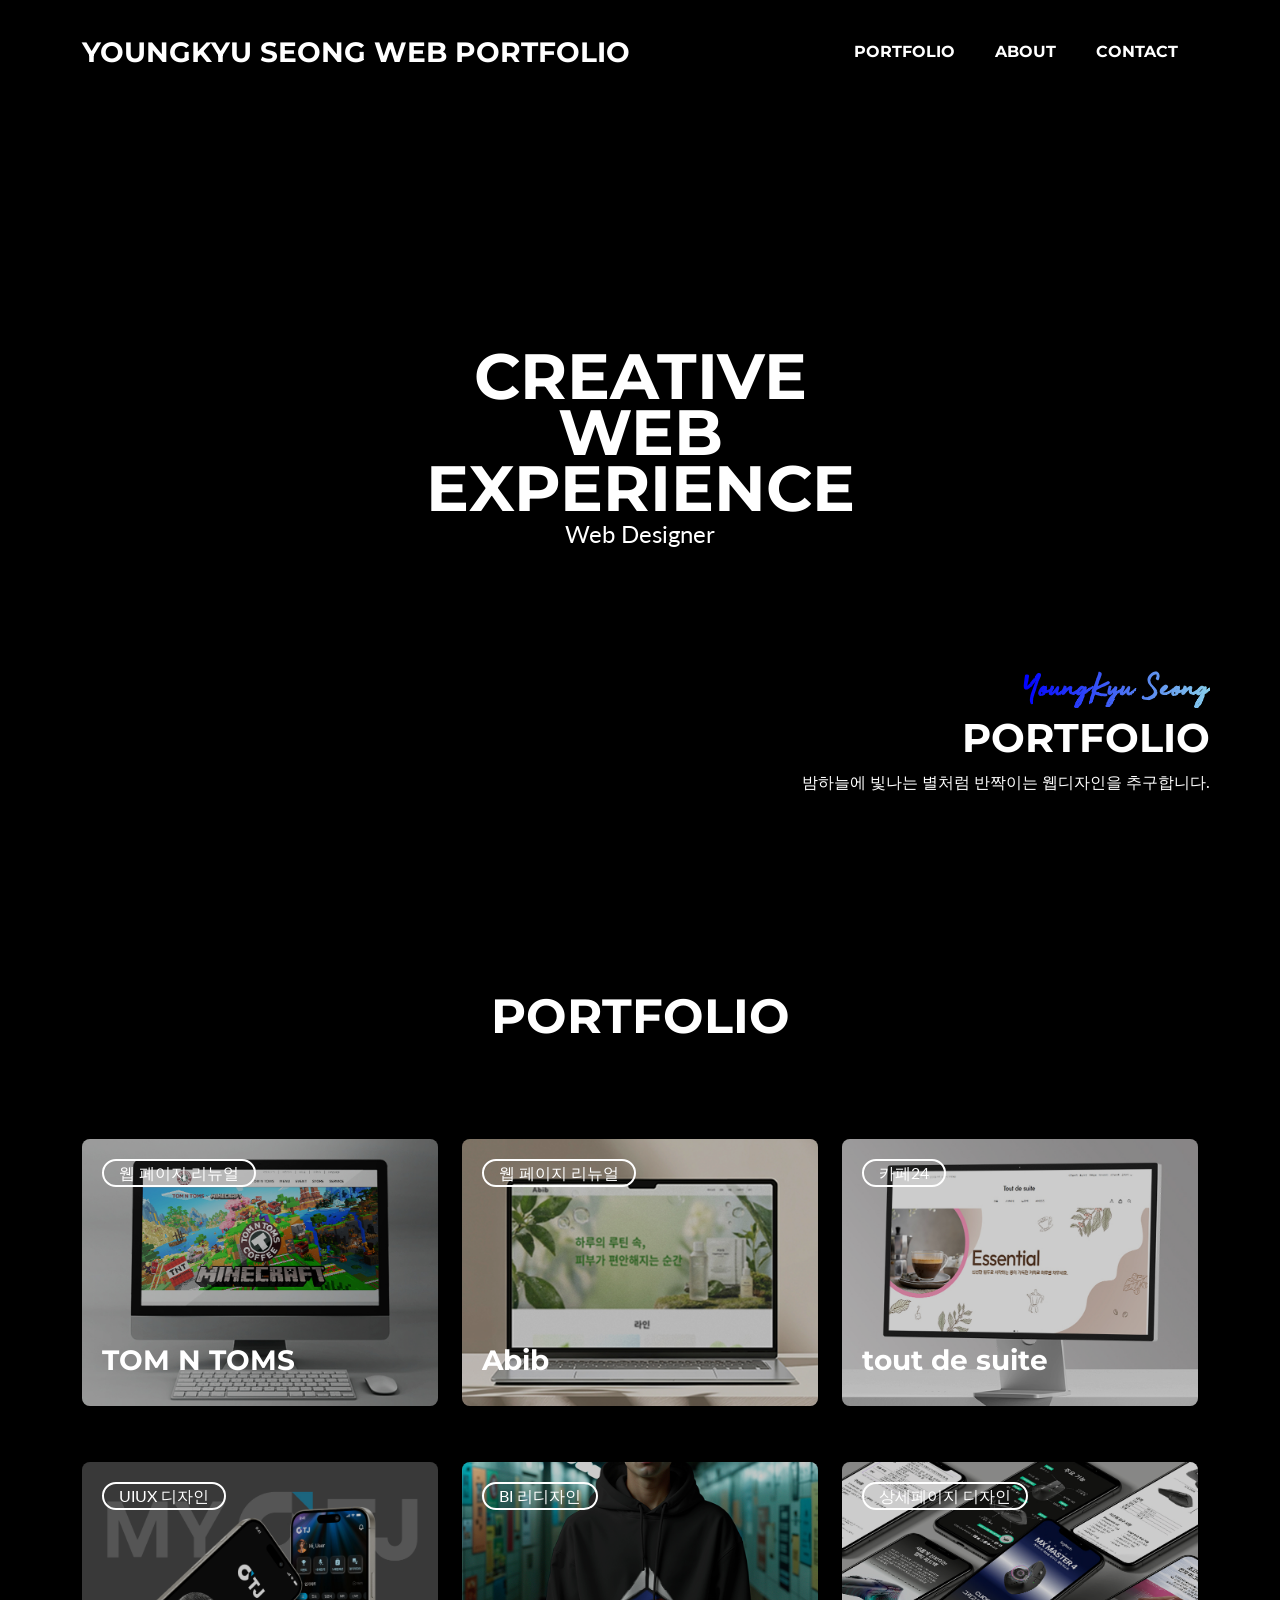
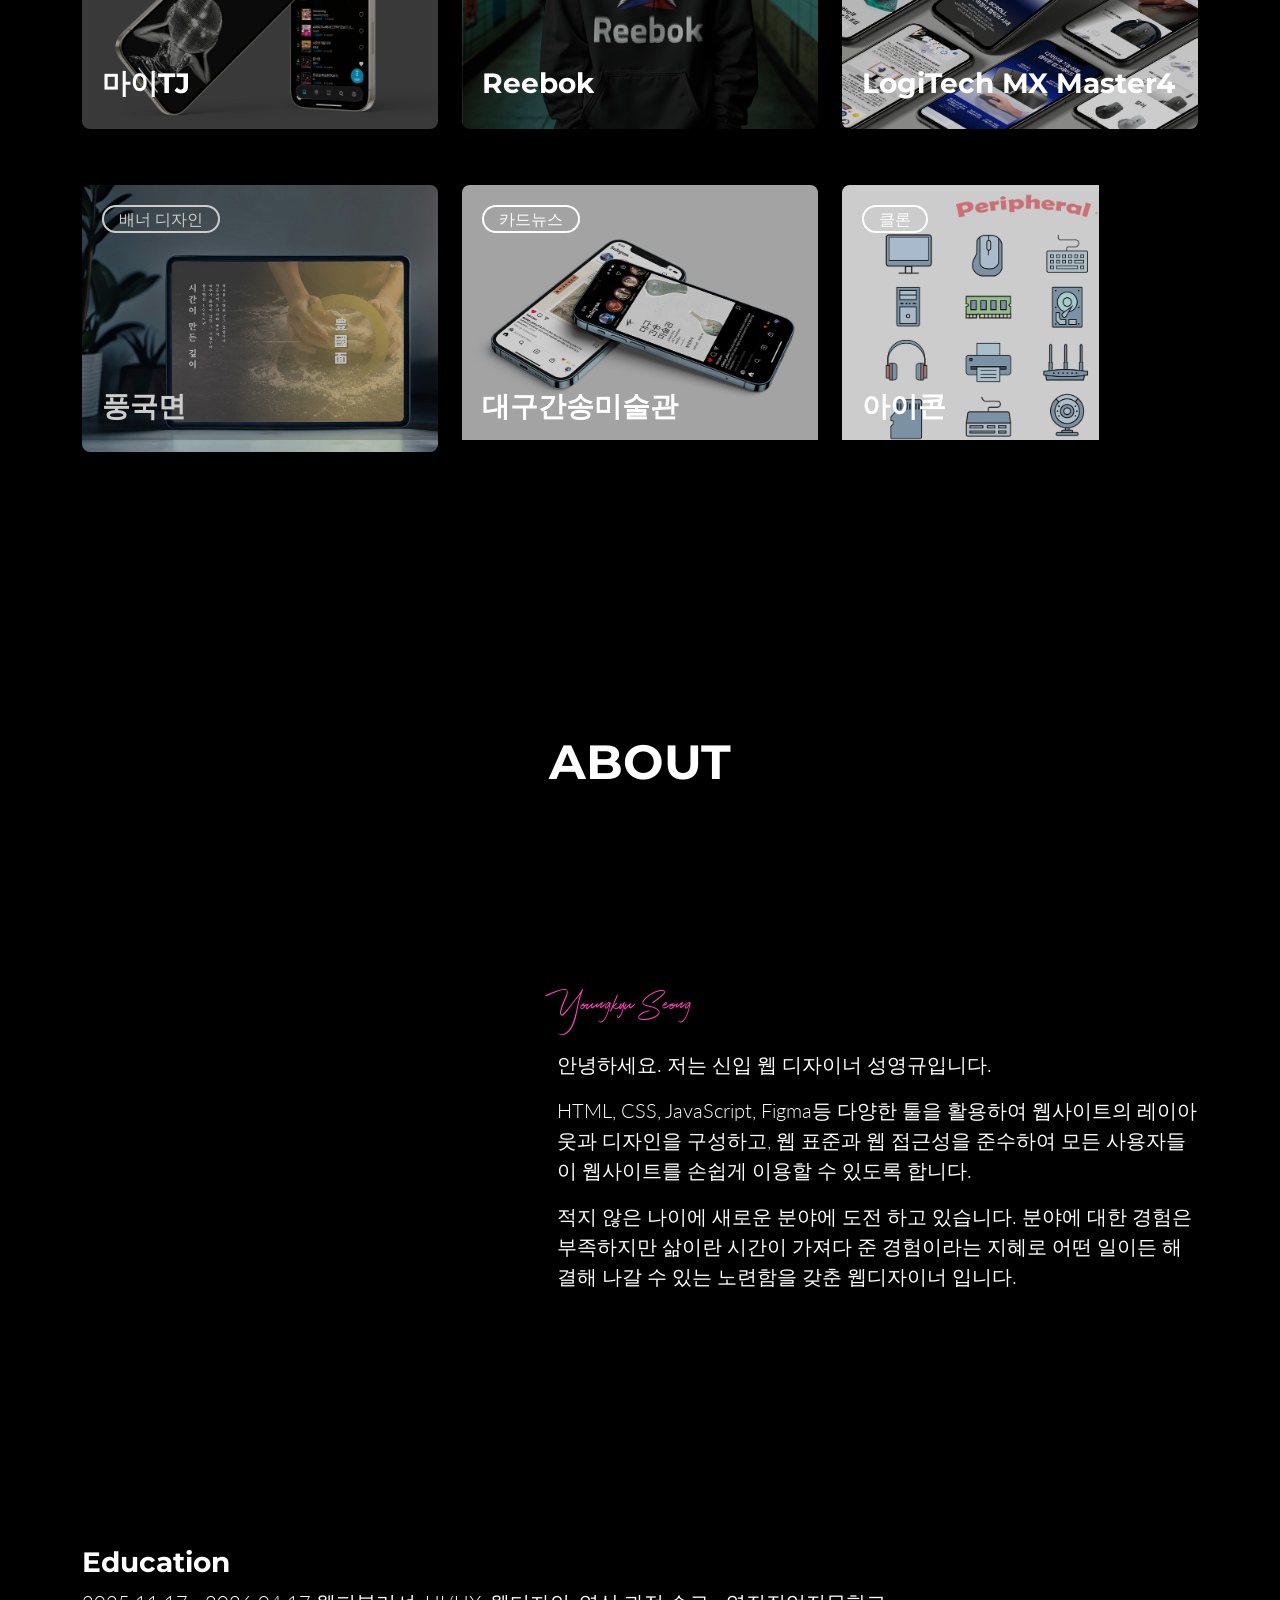
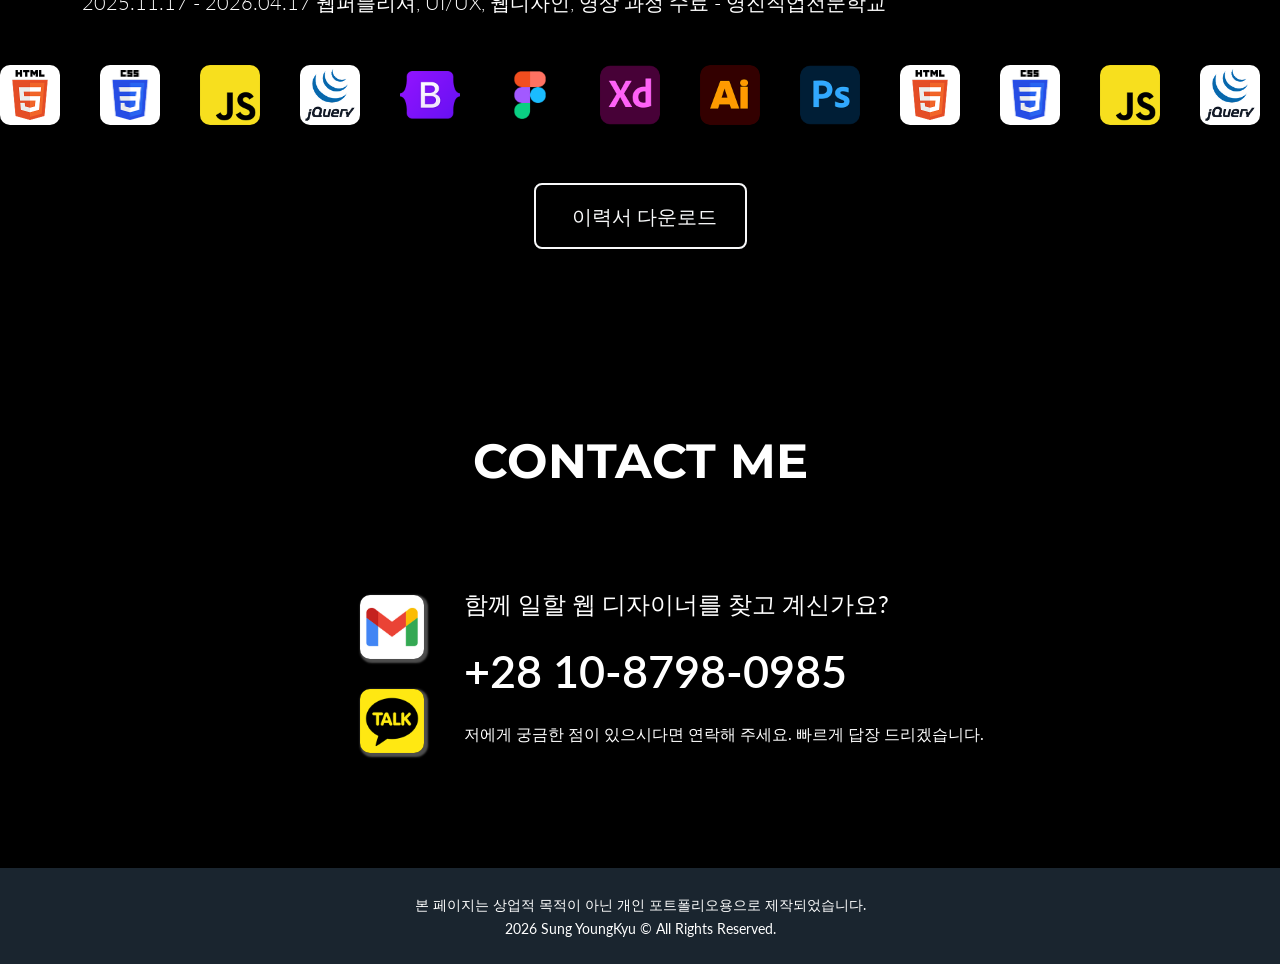
==== index.html @ d1ece205 "24.04.17-5" ====
<!DOCTYPE html>
<html lang="en">
    <head>
        <meta charset="utf-8" />
        <meta name="viewport" content="width=device-width, initial-scale=1, shrink-to-fit=no" />
        <meta name="description" content="" />
        <meta name="author" content="" />
        <title>성영규 웹 포트폴리오</title>
        <!-- Favicon-->
        <link rel="icon" type="image/x-icon" href="./assets/star1.ico" />
        <!-- Font Awesome icons (free version)-->
        <script src="https://use.fontawesome.com/releases/v5.15.3/js/all.js" crossorigin="anonymous"></script>
        <!-- Google fonts-->
        <link href="https://fonts.googleapis.com/css?family=Montserrat:400,700" rel="stylesheet" type="text/css" />
        <link href="https://fonts.googleapis.com/css?family=Lato:400,700,400italic,700italic" rel="stylesheet" type="text/css" />
        <!-- Core theme CSS (includes Bootstrap)-->
        <link href="./assets/css/styles.css" rel="stylesheet" />
        <!-- aos -->
         <link rel="stylesheet" href="./assets/css/aos.css">
        <!-- custom -->
        <link rel="stylesheet" href="./assets/css/custom.css">
    </head>
    <body id="page-top">
        <!-- Navigation-->
        <nav class="navbar navbar-expand-lg bg-secondary text-uppercase fixed-top" id="mainNav">
            <div class="container nav-con d-flex">
                <a class="navbar-brand head-logo" href="#page-top">YoungKyu Seong<br> Web Portfolio</a>
                <button class="navbar-toggler text-uppercase font-weight-bold bg-primary text-white rounded" type="button" data-bs-toggle="collapse" data-bs-target="#navbarResponsive" aria-controls="navbarResponsive" aria-expanded="false" aria-label="Toggle navigation">
                    <i class="fas fa-bars"></i>
                </button>
                <div class="collapse navbar-collapse" id="navbarResponsive">
                    <ul class="navbar-nav ms-auto">
                        <li class="nav-item mx-0 mx-lg-1"><a class="nav-link py-3 px-0 px-lg-3 rounded" href="#portfolio">Portfolio</a></li>
                        <li class="nav-item mx-0 mx-lg-1"><a class="nav-link py-3 px-0 px-lg-3 rounded" href="#about">About</a></li>
                        <li class="nav-item mx-0 mx-lg-1"><a class="nav-link py-3 px-0 px-lg-3 rounded" href="#contact">Contact</a></li>
                    </ul>
                </div>
            </div>
        </nav>
        <!-- Masthead-->
        <header class="masthead bg-primary text-white text-center">
            <div class="container d-flex align-items-center flex-column main">
             
                <!-- video -->
                <video class="video" autoplay muted loop playsinline>
                    <source src="./assets/vids/main.mp4" type="video/mp4">
                </video>
                
                <!-- Masthead Heading-->
                <div class="text-area">
                    <h1 class="masthead-heading text-uppercase mb-0 title">
                        <span class="word">Creative</span>
                        <span class="word">Web</span>
                        <span class="word">Experience</span>
                    </h1>
                    <p class="masthead-subheading font-weight-light mb-0">Web Designer</p>
                </div>
                <div class="sub-text"  data-aos="fade-down">
                    <span>YoungKyu Seong</span>
                    <h1>PORTFOLIO</h1>
                    <p>밤하늘에 빛나는 별처럼 반짝이는 웹디자인을 추구합니다. </p>
                </div>
            </div>
        </header>
        <!-- Portfolio Section-->
        <section class="page-section portfolio" id="portfolio">
            <div class="container">
                <!-- Portfolio Section Heading-->
                <h2 class="page-section-heading text-center text-uppercase text-secondary mb-0" data-aos="fade-up">Portfolio</h2>
                
                <!-- Portfolio Grid Items-->
                <div class="row justify-content-center">
  <!-- Portfolio Item 1-->
                    <div class="col-md-4 col-lg-4 mb-5 project"  data-aos="fade-up">
                        <div class="portfolio-item mx-auto items" data-bs-toggle="modal" data-bs-target="#portfolioModal1">
                            <div class="portfolio-item-caption d-flex align-items-center justify-content-center h-100 w-100">
                                <div class="portfolio-item-caption-content text-center text-white"><i class="fas fa-plus fa-3x"></i></div>
                            </div>
                            <img class="img-fluid" src="./assets/img/thumb1.jpg" alt="Tomntoms" />
                            <div class="mask"></div>
                            <div class="text-wrap">
                                <span>웹 페이지 리뉴얼</span>
                                <h3>TOM N TOMS</h3>
                            </div>
                        </div>
                    </div>

                    
                    <!-- Portfolio Item 2-->
                    <div class="col-md-4 col-lg-4 mb-5 project" data-aos="fade-up">
                        <div class="portfolio-item mx-auto items" data-bs-toggle="modal" data-bs-target="#portfolioModal2">
                            <div class="portfolio-item-caption d-flex align-items-center justify-content-center h-100 w-100">
                                <div class="portfolio-item-caption-content text-center text-white"><i class="fas fa-plus fa-3x"></i></div>
                            </div>
                            <img class="img-fluid" src="./assets/img/thumb2.jpg" alt="Abib" />
                            <div class="mask"></div>
                            <div class="text-wrap">
                                <span>웹 페이지 리뉴얼</span>
                                <h3>Abib</h3>
                            </div>
                        </div>
                    </div>
                    <!-- Portfolio Item 3-->
                    <div class="col-md-4 col-lg-4 mb-5 project" data-aos="fade-up">
                        <div class="portfolio-item mx-auto items" data-bs-toggle="modal" data-bs-target="#portfolioModal3">
                            <div class="portfolio-item-caption d-flex align-items-center justify-content-center h-100 w-100">
                                <div class="portfolio-item-caption-content text-center text-white"><i class="fas fa-plus fa-3x"></i></div>
                            </div>
                            <img class="img-fluid" src="./assets/img/thumb3.jpg" alt="Logitech상세페이지" />
                            <div class="mask"></div>
                            <div class="text-wrap">
                                <span>카페24</span>
                                <h3>tout de suite</h3>
                            </div>
                        </div>
                    </div>
                    <!-- Portfolio Item 4-->
                    <div class="col-md-4 col-lg-4 mb-5 project" data-aos="fade-up">
                        <div class="portfolio-item mx-auto items" data-bs-toggle="modal" data-bs-target="#portfolioModal4">
                            <div class="portfolio-item-caption d-flex align-items-center justify-content-center h-100 w-100">
                                <div class="portfolio-item-caption-content text-center text-white"><i class="fas fa-plus fa-3x"></i></div>
                            </div>
                            <img class="img-fluid" src="./assets/img/thumb4.jpg" alt="UIUX" />
                            <div class="mask"></div>
                            <div class="text-wrap">
                                <span>UIUX 디자인</span>
                                <h3>마이TJ</h3>
                            </div>
                        </div>
                    </div>
                    <!-- Portfolio Item 5-->
                    <div class="col-md-4 col-lg-4 mb-5 project" data-aos="fade-up">
                        <div class="portfolio-item mx-auto items" data-bs-toggle="modal" data-bs-target="#portfolioModal5">
                            <div class="portfolio-item-caption d-flex align-items-center justify-content-center h-100 w-100">
                                <div class="portfolio-item-caption-content text-center text-white"><i class="fas fa-plus fa-3x"></i></div>
                            </div>
                            <img class="img-fluid" src="./assets/img/thumb5.jpg" alt="Reebok시안디자인" />
                            <div class="mask"></div>
                            <div class="text-wrap">
                                <span>BI 리디자인</span>
                                <h3>Reebok</h3>
                            </div>
                        </div>
                    </div>
                    <!-- Portfolio Item 6-->
                    <div class="col-md-4 col-lg-4 mb-5 project" data-aos="fade-up">
                        <div class="portfolio-item mx-auto items" data-bs-toggle="modal" data-bs-target="#portfolioModal6">
                            <div class="portfolio-item-caption d-flex align-items-center justify-content-center h-100 w-100">
                                <div class="portfolio-item-caption-content text-center text-white"><i class="fas fa-plus fa-3x"></i></div>
                            </div>
                            <img class="img-fluid" src="./assets/img/thumb6.jpg" alt="..." />
                            <div class="mask"></div>
                            <div class="text-wrap">
                                <span>상세페이지 디자인</span>
                                <h3>LogiTech MX Master4</h3>
                            </div>
                        </div>
                    </div>
			      <!-- Portfolio Item 7-->
                    <div class="col-md-6 col-lg-4 mb-5 project" data-aos="fade-up">
                        <div class="portfolio-item mx-auto items" data-bs-toggle="modal" data-bs-target="#portfolioModal7">
                            <div class="portfolio-item-caption d-flex align-items-center justify-content-center h-100 w-100">
                                <div class="portfolio-item-caption-content text-center text-white"><i class="fas fa-plus fa-3x"></i></div>
                            </div>
                            <img class="img-fluid" src="./assets/img/thumb7.jpg" alt="..." />
                            <div class="text-wrap">
                                <div class="mask"></div>
                                <span>배너 디자인</span>
                                <h3>풍국면</h3>
                            </div>
                        </div>
                    </div>
                    <!-- Portfolio Item 8 -->
                    <div class="col-md-6 col-lg-4 mb-5 project" data-aos="fade-up">
                        <div class="portfolio-item mx-auto items" data-bs-toggle="modal" data-bs-target="#portfolioModal8">
                            <div class="portfolio-item-caption d-flex align-items-center justify-content-center h-100 w-100">
                                <div class="portfolio-item-caption-content text-center text-white"><i class="fas fa-plus fa-3x"></i></div>
                            </div>
                            <img class="img-fluid" src="./assets/img/thumb8.jpg" alt="..." />
                            <div class="mask"></div>
                            <div class="text-wrap">
                                <span>카드뉴스</span>
                                <h3>대구간송미술관</h3>
                            </div>
                        </div>
                    </div>					
					
		         <!-- Portfolio Item 9 -->
                    <div class="col-md-6 col-lg-4 mb-5 project" data-aos="fade-up">
                        <div class="portfolio-item mx-auto items" data-bs-toggle="modal" data-bs-target="#portfolioModal9">
                            <div class="portfolio-item-caption d-flex align-items-center justify-content-center h-100 w-100">
                                <div class="portfolio-item-caption-content text-center text-white"><i class="fas fa-plus fa-3x"></i></div>
                            </div>
                            <img class="img-fluid" src="./assets/img/thumb9.jpg" alt="..." />
                            <div class="mask"></div>
                            <div class="text-wrap">
                                <span>클론</span>
                                <h3>아이콘</h3>
                            </div>
                        </div>
                    </div>		
                </div>
            </div>
        </section>
        <!-- About Section-->
        <section class="page-section bg-primary text-white mb-0" id="about">
            <div class="container">
                <!-- About Section Heading-->
                <h2 class="page-section-heading text-center text-uppercase text-secondary text-white" data-aos="fade-up">About</h2>
                                
                <!-- About Section Content-->
                <div class="row">
                    <div class="col-lg-5 pro-pic" data-aos="flip-left" data-aos-delay="200">
                        <img src="./assets/img/profile.jpg" alt="profile">
                    </div>
                    <div class="col-lg-7 produce-text" data-aos="fade-left"
                    data-aos-delay="300">
                        <p class="lead">
                            Youngkyu Seong
                        </p>
                        <p class="lead">
                            안녕하세요. 저는 신입 웹 디자이너 성영규입니다.
                        </p>
                        <p class="lead">
                            HTML, CSS, JavaScript, Figma등 다양한 툴을 활용하여 웹사이트의 레이아웃과 디자인을 구성하고, 웹 표준과 웹 접근성을 준수하여 모든 사용자들이 웹사이트를 손쉽게 이용할 수 있도록 합니다.
                        </p>
                        <p class="lead">
                            적지 않은 나이에 새로운 분야에 도전 하고 있습니다. 분야에 대한 경험은 부족하지만 삶이란 시간이 가져다 준 경험이라는 지혜로 어떤 일이든 해결해 나갈 수 있는 노련함을 갖춘 웹디자이너 입니다. 
                        </p>
                    </div>
                    <div class="col-lg-12 education" data-aos="fade-up">
                        <h3>Education</h3>
                        <p class="lead">2025.11.17 - 2026.04.17 웹퍼블리셔, UI/UX, 웹디자인, 영상 과정 수료 - 영진직업전문학교</p>
                    </div>
                </div>
                
                <!-- About Section Button-->
                <div class="text-center mt-4" data-aos="fade-up" data-aos-delay="200">
                    <a class="btn btn-xl btn-outline-light" href="./assets/Resume/seong_resume.pdf" target="_blank">
                        <i class="fas fa-download me-2"></i>
                        이력서 다운로드
                    </a>
                </div>
            </div>
            <div class="col-lg-9 marquee">
                    <div class="track">
                        <!-- SVG 아이콘들 -->
                        <div class="icon"><img src="./assets/svg/html5.png" alt=""></div>
                        <div class="icon"><img src="./assets/svg/css3.png" alt=""></div>
                        <div class="icon"><img src="./assets/svg/JavaScript_logo_2.svg.png" alt=""></div>
                        <div class="icon"><img src="./assets/svg/jquery.png" alt=""></div>
                        <div class="icon"><img src="./assets/svg/Bootstrap_logo.svg.png" alt=""></div>
                        <div class="icon"><img src="./assets/svg/Figma-logo.svg.png" alt=""></div>
                        <div class="icon"><img src="./assets/svg/Adobe_XD.png" alt=""></div>
                        <div class="icon"><img src="./assets/svg/Adobe_Illustrator_CC_icon.svg.png" alt=""></div>
                        <div class="icon"><img src="./assets/svg/Adobe_Photoshop_CC_icon.svg.png" alt=""></div>
                        

                        <!-- 반복 (끊김 방지용 복제) -->
                        <div class="icon"><img src="./assets/svg/html5.png" alt=""></div>
                        <div class="icon"><img src="./assets/svg/css3.png" alt=""></div>
                        <div class="icon"><img src="./assets/svg/JavaScript_logo_2.svg.png" alt=""></div>
                        <div class="icon"><img src="./assets/svg/jquery.png" alt=""></div>
                        <div class="icon"><img src="./assets/svg/Bootstrap_logo.svg.png" alt=""></div>
                        <div class="icon"><img src="./assets/svg/Figma-logo.svg.png" alt=""></div>
                        <div class="icon"><img src="./assets/svg/Adobe_XD.png" alt=""></div>
                        <div class="icon"><img src="./assets/svg/Adobe_Illustrator_CC_icon.svg.png" alt=""></div>
                        <div class="icon"><img src="./assets/svg/Adobe_Photoshop_CC_icon.svg.png" alt=""></div>
                        
                        <!-- 반복 (끊김 방지용 복제) -->
                        <div class="icon"><img src="./assets/svg/html5.png" alt=""></div>
                        <div class="icon"><img src="./assets/svg/css3.png" alt=""></div>
                        <div class="icon"><img src="./assets/svg/JavaScript_logo_2.svg.png" alt=""></div>
                        <div class="icon"><img src="./assets/svg/jquery.png" alt=""></div>
                        <div class="icon"><img src="./assets/svg/Bootstrap_logo.svg.png" alt=""></div>
                        <div class="icon"><img src="./assets/svg/Figma-logo.svg.png" alt=""></div>
                        <div class="icon"><img src="./assets/svg/Adobe_XD.png" alt=""></div>
                        <div class="icon"><img src="./assets/svg/Adobe_Illustrator_CC_icon.svg.png" alt=""></div>
                        <div class="icon"><img src="./assets/svg/Adobe_Photoshop_CC_icon.svg.png" alt=""></div>
                    </div>
                </div>
        </section>
        <!-- Contact Section-->
        <section class="page-section bg-primary text-white mb-0" id="contact">
            <div class="container">
                <!-- Contact Section Heading-->
                <h2 class="page-section-heading text-center text-uppercase text-secondary mb-0" data-aos="fade-up">Contact Me</h2>
                <!-- Contact Section content -->
                <div class="col-lg-12 con-area" data-aos="fade-up" data-aos-delay="100">
                    <div class="col-lg-4 col-xs-5 con-icon">
                        <a href="mailto:aresby09@gmail.com" target="_blank"><img src="./assets/svg/gmail.png" alt="G-mail"></a>
                        <a href="https://open.kakao.com/o/s09ixjqi" target="_blank"><img src="./assets/svg/KakaoTalk_logo.svg.png" alt="카카오오픈채팅"></a>
                    </div>
                    <div class="col-lg-8 col-xs-5 text-wrap">
                        <p>함께 일할 웹 디자이너를 찾고 계신가요?</p>
                        <p><a href="tel:+2810-8798-0985">+28 10-8798-0985</a></p>
                        <p>저에게 궁금한 점이 있으시다면 연락해 주세요. 빠르게 답장 드리겠습니다.</p>
                    </div>
                </div>
            </div>
        </section>
        
        <!-- Copyright Section-->
        <div class="copyright py-4 text-center text-white">
            <div class="container"><small>본 페이지는 상업적 목적이 아닌 개인 포트폴리오용으로 제작되었습니다.</small><br><small>2026 Sung YoungKyu &copy; All Rights Reserved.
</small></div>
        </div>
        <!-- Portfolio Modals-->
        <!-- Portfolio Modal 1-->
        <div class="portfolio-modal modal fade" id="portfolioModal1" tabindex="-1" aria-labelledby="portfolioModal1" aria-hidden="true">
            <div class="modal-dialog modal-xl">
                <div class="modal-content">
                    <div class="modal-header border-0"><button class="btn-close" type="button" data-bs-dismiss="modal" aria-label="Close"></button></div>
                    <div class="modal-body text-center pb-5">
                        <div class="container">
                            <div class="row justify-content-center">
                                <div class="col-lg-11 popup">
                                    <!-- Portfolio Modal - Title-->
                                    <h2 class="portfolio-modal-title text-uppercase mb-0 title-text">탐앤탐스 홈페이지 리뉴얼</h2>
                                    <div class="btn-area">
                                        <a href="./tomntoms/index.html" target="_blank">Mainpage</a>
                                        <a href="./tomntoms/event.html" target="_blank">Subpage1</a>
                                        <a href="./tomntoms/event_sub1.html" target="_blank">Subpage2</a>
                                    </div>
                                    
                                    <!-- Portfolio Modal - Image-->
                                    <img class="img-fluid rounded mb-5" src="./assets/img/detail1.jpg" alt="탐앤탐스" />
                                    <!-- Portfolio Modal - Text-->
                                    <p class="mb-4"></p>
                                    <button class="btn btn-primary" href="#!" data-bs-dismiss="modal">
                                        <i class="fas fa-times fa-fw"></i>
                                        Close Window
                                    </button>
                                </div>
                            </div>
                        </div>
                    </div>
                </div>
            </div>
        </div>
        <!-- Portfolio Modal 2-->
        <div class="portfolio-modal modal fade" id="portfolioModal2" tabindex="-1" aria-labelledby="portfolioModal2" aria-hidden="true">
            <div class="modal-dialog modal-xl">
                <div class="modal-content">
                    <div class="modal-header border-0"><button class="btn-close" type="button" data-bs-dismiss="modal" aria-label="Close"></button></div>
                    <div class="modal-body text-center pb-5">
                        <div class="container">
                            <div class="row justify-content-center">
                                <div class="col-lg-11 popup">
                                    <!-- Portfolio Modal - Title-->
                                    <h2 class="portfolio-modal-title  text-uppercase mb-0 title-text">아비브 홈페이지 리뉴얼</h2>
                                    <div class="btn-area">
                                        <a href="./abib/html/index.html" target="_blank">Mainpage</a>
                                        <a href="./assets/img/pdf/report2.pdf" target="_blank">기획서보기</a>
                                    </div>

                                    <!-- Portfolio Modal - Image-->
                                    <img class="img-fluid rounded mb-5" src="./assets/img/detail2.jpg" alt="아비브" />
                                    <!-- Portfolio Modal - Text-->
                                    <p class="mb-4"></p>
                                    <button class="btn btn-primary" href="#!" data-bs-dismiss="modal">
                                        <i class="fas fa-times fa-fw"></i>
                                        Close Window
                                    </button>
                                </div>
                            </div>
                        </div>
                    </div>
                </div>
            </div>
        </div>
        <!-- Portfolio Modal 3-->
        <div class="portfolio-modal modal fade" id="portfolioModal3" tabindex="-1" aria-labelledby="portfolioModal3" aria-hidden="true">
            <div class="modal-dialog modal-xl">
                <div class="modal-content">
                    <div class="modal-header border-0"><button class="btn-close" type="button" data-bs-dismiss="modal" aria-label="Close"></button></div>
                    <div class="modal-body text-center pb-5">
                        <div class="container">
                            <div class="row justify-content-center">
                                <div class="col-lg-11 popup">
                                    <!-- Portfolio Modal - Title-->
                                    <h2 class="portfolio-modal-title  text-uppercase mb-0 title-text">tout de suite 카페24 리디자인</h2>
                                    <div class="btn-area">
                                        <a href="https://pbccsj3743.cafe24.com/" target="_blank">Homepage</a>
                                    </div>
                                    <!-- Portfolio Modal - Image-->
                                    <img class="img-fluid rounded mb-5" src="./assets/img/detail3.jpg" alt="tout de suite" />
                                    <!-- Portfolio Modal - Text-->
                                    <p class="mb-4"></p>
                                    <button class="btn btn-primary" href="#!" data-bs-dismiss="modal">
                                        <i class="fas fa-times fa-fw"></i>
                                        Close Window
                                    </button>
                                </div>
                            </div>
                        </div>
                    </div>
                </div>
            </div>
        </div>
        <!-- Portfolio Modal 4-->
        <div class="portfolio-modal modal fade" id="portfolioModal4" tabindex="-1" aria-labelledby="portfolioModal4" aria-hidden="true">
            <div class="modal-dialog modal-xl">
                <div class="modal-content">
                    <div class="modal-header border-0"><button class="btn-close" type="button" data-bs-dismiss="modal" aria-label="Close"></button></div>
                    <div class="modal-body text-center pb-5">
                        <div class="container">
                            <div class="row justify-content-center">
                                <div class="col-lg-11 popup">
                                    <!-- Portfolio Modal - Title-->
                                    <h2 class="portfolio-modal-title  text-uppercase mb-0 title-text">마이TJ UIUX 리뉴얼</h2>
                                    <!-- <div class="btn-area">
                                        <a href="#" target="_blank">기획서보기</a>
                                    </div> -->
                                    <!-- Portfolio Modal - Image-->
                                    <img class="img-fluid rounded mb-5" src="./assets/img/detail4.jpg" alt="마이TJ" />
                                    <!-- Portfolio Modal - Text-->
                                    <p class="mb-4"></p>
                                    <button class="btn btn-primary" href="#!" data-bs-dismiss="modal">
                                        <i class="fas fa-times fa-fw"></i>
                                        Close Window
                                    </button>
                                </div>
                            </div>
                        </div>
                    </div>
                </div>
            </div>
        </div>
        <!-- Portfolio Modal 5-->
        <div class="portfolio-modal modal fade" id="portfolioModal5" tabindex="-1" aria-labelledby="portfolioModal5" aria-hidden="true">
            <div class="modal-dialog modal-xl">
                <div class="modal-content">
                    <div class="modal-header border-0"><button class="btn-close" type="button" data-bs-dismiss="modal" aria-label="Close"></button></div>
                    <div class="modal-body text-center pb-5">
                        <div class="container">
                            <div class="row justify-content-center">
                                <div class="col-lg-11 popup">
                                    <!-- Portfolio Modal - Title-->
                                    <h2 class="portfolio-modal-title  text-uppercase mb-0 title-text">Reebok BI 리디자인</h2>
                                    <!-- <div class="btn-area">
                                        <a href="#" target="_blank">기획서보기</a>
                                    </div> -->
                                    <!-- Portfolio Modal - Image-->
                                    <img class="img-fluid rounded mb-5" src="./assets/img/detail5.jpg" alt="Reebok" />
                                    <!-- Portfolio Modal - Text-->
                                    <p class="mb-4"></p>
                                    <button class="btn btn-primary" href="#!" data-bs-dismiss="modal">
                                        <i class="fas fa-times fa-fw"></i>
                                        Close Window
                                    </button>
                                </div>
                            </div>
                        </div>
                    </div>
                </div>
            </div>
        </div>
        <!-- Portfolio Modal 6-->
        <div class="portfolio-modal modal fade" id="portfolioModal6" tabindex="-1" aria-labelledby="portfolioModal6" aria-hidden="true">
            <div class="modal-dialog modal-xl">
                <div class="modal-content">
                    <div class="modal-header border-0"><button class="btn-close" type="button" data-bs-dismiss="modal" aria-label="Close"></button></div>
                    <div class="modal-body text-center pb-5">
                        <div class="container">
                            <div class="row justify-content-center">
                                <div class="col-lg-11 popup">
                                    <!-- Portfolio Modal - Title-->
                                    <h2 class="portfolio-modal-title  text-uppercase mb-0 title-text">LogiTech MX Master4 상세페이지 리디자인</h2>
                                    <!-- <div class="btn-area">
                                        <a href="#" target="_blank">기획서보기</a>
                                    </div> -->
                                    <!-- Portfolio Modal - Image-->
                                    <img class="img-fluid rounded mb-5" src="./assets/img/detail6.jpg" alt="LogiTech MX Master4" />
                                    <!-- Portfolio Modal - Text-->
                                    <p class="mb-4"></p>
                                    <button class="btn btn-primary" href="#!" data-bs-dismiss="modal">
                                        <i class="fas fa-times fa-fw"></i>
                                        Close Window
                                    </button>
                                </div>
                            </div>
                        </div>
                    </div>
                </div>
            </div>
        </div>
        <!-- Portfolio Modal 7-->
        <div class="portfolio-modal modal fade" id="portfolioModal7" tabindex="-1" aria-labelledby="portfolioModal7" aria-hidden="true">
            <div class="modal-dialog modal-xl">
                <div class="modal-content">
                    <div class="modal-header border-0"><button class="btn-close" type="button" data-bs-dismiss="modal" aria-label="Close"></button></div>
                    <div class="modal-body text-center pb-5">
                        <div class="container">
                            <div class="row justify-content-center">
                                <div class="col-lg-11 popup">
                                    <!-- Portfolio Modal - Title-->
                                    <h2 class="portfolio-modal-title  text-uppercase mb-0 title-text">풍국면 배너 리디자인</h2>
                                    <div class="btn-area">
                                        <a href="./assets/img/pdf/report7.pdf" target="_blank">기획서보기</a>
                                    </div>
                                    <!-- Portfolio Modal - Image-->
                                    <img class="img-fluid rounded mb-5" src="./assets/img/detail7.jpg" alt="풍국면" />
                                    <!-- Portfolio Modal - Text-->
                                    <p class="mb-4"></p>
                                    <button class="btn btn-primary" href="#!" data-bs-dismiss="modal">
                                        <i class="fas fa-times fa-fw"></i>
                                        Close Window
                                    </button>
                                </div>
                            </div>
                        </div>
                    </div>
                </div>
            </div>
        </div>
        <!-- Portfolio Modal 8-->
        <div class="portfolio-modal modal fade" id="portfolioModal8" tabindex="-1" aria-labelledby="portfolioModal8" aria-hidden="true">
            <div class="modal-dialog modal-xl">
                <div class="modal-content">
                    <div class="modal-header border-0"><button class="btn-close" type="button" data-bs-dismiss="modal" aria-label="Close"></button></div>
                    <div class="modal-body text-center pb-5">
                        <div class="container">
                            <div class="row justify-content-center">
                                <div class="col-lg-11 popup">
                                    <!-- Portfolio Modal - Title-->
                                    <h2 class="portfolio-modal-title  text-uppercase mb-0 title-text">대구간송미술관 카드뉴스</h2>
                                    <!-- <div class="btn-area">
                                        <a href="#" target="_blank">기획서보기</a>
                                    </div> -->
                                    <!-- Portfolio Modal - Image-->
                                    <img class="img-fluid rounded mb-5" src="./assets/img/detail8.jpg" alt="대구간송미술관" />
                                    <!-- Portfolio Modal - Text-->
                                    <p class="mb-4"></p>
                                    <button class="btn btn-primary" href="#!" data-bs-dismiss="modal">
                                        <i class="fas fa-times fa-fw"></i>
                                        Close Window
                                    </button>
                                </div>
                            </div>
                        </div>
                    </div>
                </div>
            </div>
        </div>		
       <!-- Portfolio Modal 9-->
        <div class="portfolio-modal modal fade" id="portfolioModal9" tabindex="-1" aria-labelledby="portfolioModal9" aria-hidden="true">
            <div class="modal-dialog modal-xl">
                <div class="modal-content">
                    <div class="modal-header border-0"><button class="btn-close" type="button" data-bs-dismiss="modal" aria-label="Close"></button></div>
                    <div class="modal-body text-center pb-5">
                        <div class="container">
                            <div class="row justify-content-center">
                                <div class="col-lg-11 popup">
                                    <!-- Portfolio Modal - Title-->
                                    <h2 class="portfolio-modal-title  text-uppercase mb-0 title-text">아이콘 디자인</h2>
                                    <!-- <div class="btn-area">
                                        <a href="#" target="_blank">기획서보기</a>
                                    </div> -->
                                    <!-- Portfolio Modal - Image-->
                                    <img class="img-fluid rounded mb-5" src="./assets/img/detail9.jpg" alt="아이콘" />
                                    <!-- Portfolio Modal - Text-->
                                    <p class="mb-4"></p>
                                    <button class="btn btn-primary" href="#!" data-bs-dismiss="modal">
                                        <i class="fas fa-times fa-fw"></i>
                                        Close Window
                                    </button>
                                </div>
                            </div>
                        </div>
                    </div>
                </div>
            </div>
        </div>		
		
		
		
		
		
		
        <!-- Bootstrap core JS-->
        <script src="https://cdn.jsdelivr.net/npm/bootstrap@5.0.1/dist/js/bootstrap.bundle.min.js"></script>
        <!-- Core theme JS-->
        <script src="./assets/js/scripts.js"></script>
        <script src="https://cdnjs.cloudflare.com/ajax/libs/gsap/3.12.5/gsap.min.js"></script>
        <script src="https://cdnjs.cloudflare.com/ajax/libs/gsap/3.12.5/ScrollTrigger.min.js"></script>
        <!-- aos -->
         <script src="./assets/js/aos.js"></script>
        <!-- custom -->
        <script src="./assets/js/script_custom.js"></script>

        <script>
        AOS.init({
            duration: 600, //애니메이션 시간
            easing: 'ease'
        });
        </script>

    </body>
</html>
---- assets/css/custom.css ----
@font-face {
  font-family: 'FranciscoDemo';
  src: url('../font/FranciscoDemo.ttf');
}
@font-face {
  font-family: 'Golden Plains - Demo';
  src: url('../font/Golden\ Plains\ -\ Demo.ttf');
  
}

body {
  margin: 0;
  background: #000;
}
img,
video {
  max-width: 100%;
  vertical-align: top;
}
.main {
  width: 100%;
  height: 100vh;
  position: relative;
}
.page-section-heading {
  width: 100%;
  height: 8vh;
}
/* 🎬 video */
.video {
  position: fixed;
  top: 0;
  left: 0;
  width: 100%;
  height: 100%;
  object-fit: cover;
  z-index: -1;
}

/* 🧠 텍스트 */
.text-area {
  position: sticky;
  top: 50%;
  transform: translateY(-50%);
  text-align: center;
  z-index: 2;
}

.title {
  font-size: 100px;
  font-weight: bold;
  color: #fff;
  line-height: 1.2;
}

/* 🔥 핵심: 마스크 */
.word {
  display: block;
  overflow: hidden;
}

/* 실제 애니메이션 대상 */
.word span {
  display: inline-block;
  transform: translateY(100%);
}

.link-buttom {
  text-decoration: none;
  display: flex;
  width: 120px;
  height: 40px;
  background-color: black;
    
}
/* navbar */
.navbar .bg-primary {
  width: auto;
}
@media screen and (min-width:575px) {
  #mainNav a br {
    display: none;
  }
}

/* 메인 비주얼 */
header .main .sub-text {
  position: absolute;
  bottom: 10%;
  right: 0;
  /* transform: translateY(-50%) !important;  */
  text-align: end;
}
header .main .sub-text span {
  font-family: 'Golden Plains - Demo';
  font-size: 2rem;
  font-weight: 700;
  background-image: linear-gradient(to right, blue, skyblue);
  background-clip: text;
  -webkit-background-clip: text;
  color: transparent;
}

/* 포트폴리오 아이템 */
.project .items {
  position: relative;
}
.project .items .mask {
  position: absolute;
  top: 0;
  left: 0;
  width: 100%;
  height: 100%;
  background-color: #000;
  opacity: 0.2;
  z-index: 0;
  
}
.project .items .text-wrap {
  position: absolute;
  top: 0;
  left: 0;
  width: 100%;
  height: 100%;
  color: rgb(255, 255, 255);
  padding: 20px;
  display: flex;
  flex-direction: column;
  align-items: flex-start;
  justify-content: space-between;
}
.project .items .text-wrap span {
  display: inline-block;
  border: 2px solid;
  padding: 0 15px;
  border-radius: 20px;
  text-align: center;
  
}
/* about */
#about {
  position: relative;
}
.page-section .row {
  display: flex;
  margin-bottom: 50px;
}
.page-section .row .produce-text {
  margin-top: 100px;
}
.page-section .row .produce-text p:nth-child(1) {
  font-family: 'franciscodemo';
  font-size: 2rem;
  color: #fc3eba;
}
.page-section .row .education {
  margin-top: 60px;
  padding-bottom: 100px;
}
.pro-pic img {
  width: 100%
}

/* svg 아이콘 */

#about .marquee {
  width: 100%;
  height: 100px;
  overflow: hidden;
  position: absolute;
  bottom: 0;
  left: 0;
  transform: translateY(-180%);
}
.track {
  display: flex;
  width: max-content;
  animation: scroll 25s linear infinite;
}
.icon {
  width: 60px;
  height: 60px;
  margin-right: 40px;
}
.icon img {
  height: 100%;
  border-radius: 10px;
}
.icon img:nth-child(5) {
  width: 100%;
}
/* 핵심 애니메이션 */
@keyframes scroll {
  0% {
    transform: translateX(0);
  }
  100% {
    transform: translateX(-50%);
  }
}
/* contact */
#contact .con-area {
  display: flex;
}
#contact .con-area .con-icon {
  display: flex;
  flex-direction: column;
  padding: 10px 30px;
  margin: 0 auto;
  gap: 30px;
  align-items: end;
  justify-content: center;
  
  transition: 0.4s ease;
}
#contact .con-area .con-icon a {
  width: 64px;
}
#contact .con-area .con-icon a:hover {
  transform: scale(1.1);
}
#contact .con-area .con-icon a img {
  border-radius: 10px;
  box-shadow: 2px 2px 2px 2px rgba(255, 255, 255, 0.3);
}
#contact .con-area .text-wrap {
  padding: 10px;
  margin: 0 auto;
  color: #fff;
}
#contact .con-area .text-wrap p {
  font-size: 1.5rem;
}
#contact .con-area .text-wrap p:nth-child(2) {
  font-size: 2.8rem;
  font-weight: 600;
}
#contact .con-area .text-wrap p:nth-child(3) {
  font-size: 1rem;
}
@media screen and (min-width:360px) and (max-width:575px){
  #contact .con-area {
    display: flex;
    flex-direction: column
  }
  #contact .con-area .con-icon {
    flex-direction: row;
  }
}


/* modal 상세페이지 */
.popup {
  position: relative;
}
.popup .title-text {
  color: #282828;
  padding-bottom: 20px ;
  
}
.popup .btn-area {
  width: 100%;
  display: flex;
  
}

.popup a {
  width: 100px;
  background-color: #a7d6ff;
  border-radius: 10px;
  margin: 4px 10px;
  text-align: center;
  line-height: 30px;
  box-shadow: 4px 4px 4px -2px rgba(0, 0, 0, 0.2);
  transition: 0.2s ease;
}
.popup a:hover {
  transform: translateY(-4px);
  color: #fff;
  background-color: #bbb;
}
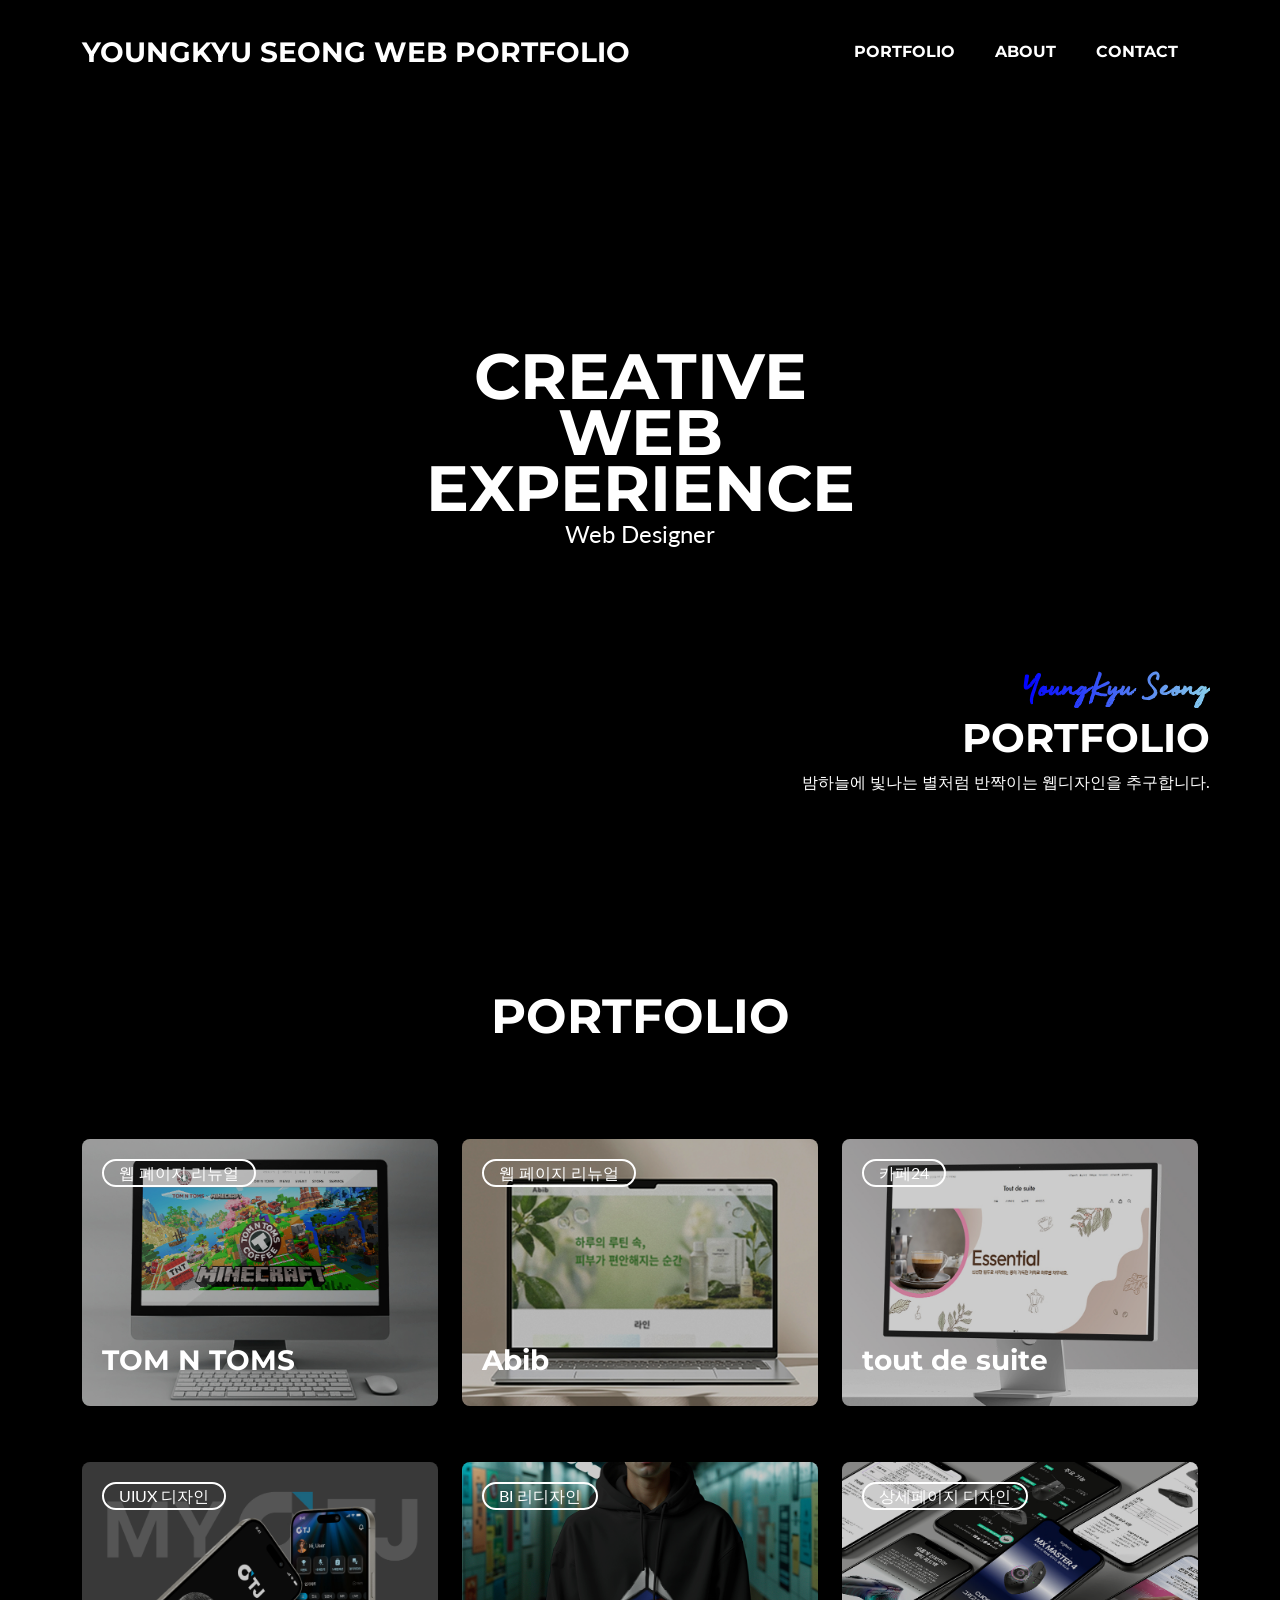
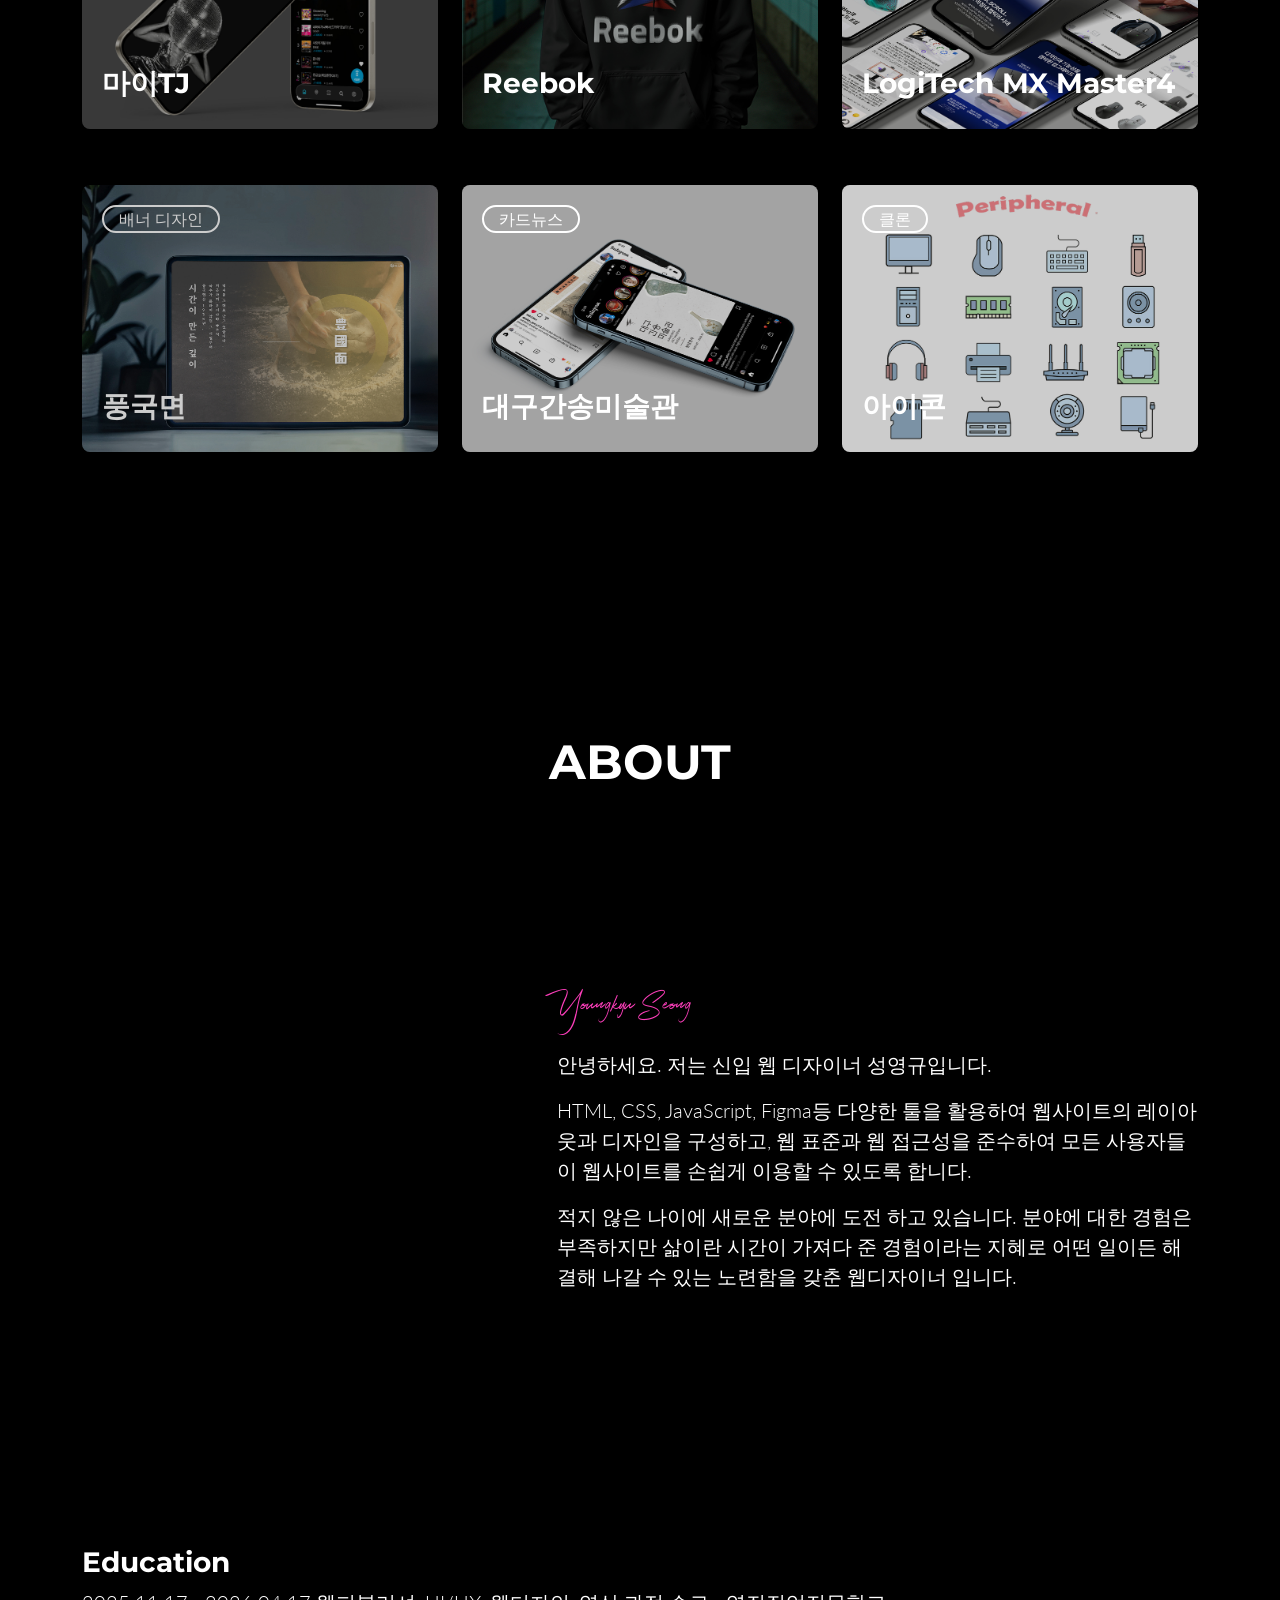
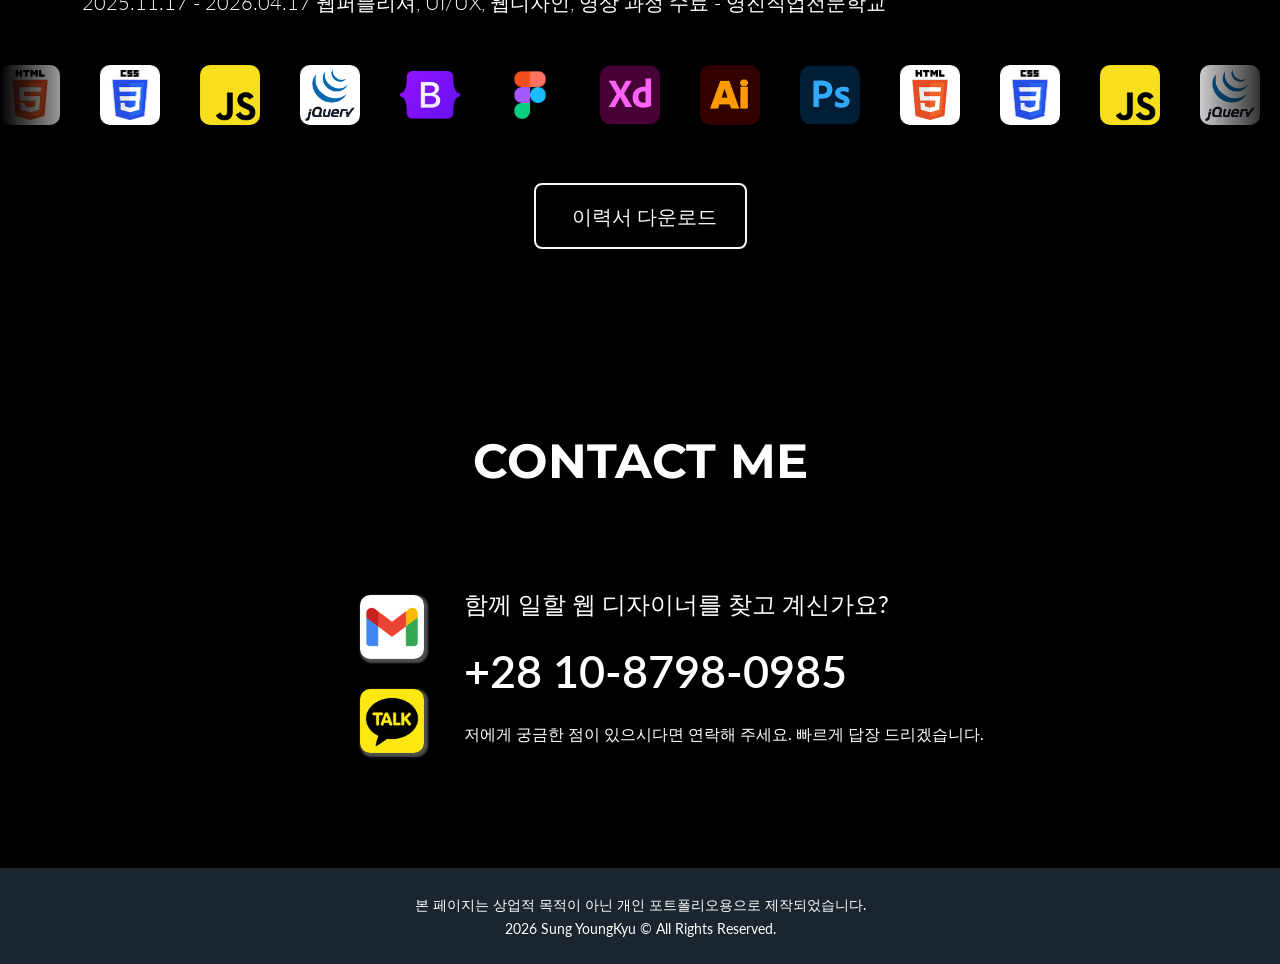
==== commit 9a45d494: "24.04-16-5" ====
--- a/index.html
+++ b/index.html
@@ -243,42 +243,46 @@
                 </div>
             </div>
             <div class="col-lg-9 marquee">
-                    <div class="track">
-                        <!-- SVG 아이콘들 -->
-                        <div class="icon"><img src="./assets/svg/html5.png" alt=""></div>
-                        <div class="icon"><img src="./assets/svg/css3.png" alt=""></div>
-                        <div class="icon"><img src="./assets/svg/JavaScript_logo_2.svg.png" alt=""></div>
-                        <div class="icon"><img src="./assets/svg/jquery.png" alt=""></div>
-                        <div class="icon"><img src="./assets/svg/Bootstrap_logo.svg.png" alt=""></div>
-                        <div class="icon"><img src="./assets/svg/Figma-logo.svg.png" alt=""></div>
-                        <div class="icon"><img src="./assets/svg/Adobe_XD.png" alt=""></div>
-                        <div class="icon"><img src="./assets/svg/Adobe_Illustrator_CC_icon.svg.png" alt=""></div>
-                        <div class="icon"><img src="./assets/svg/Adobe_Photoshop_CC_icon.svg.png" alt=""></div>
-                        
+                <div class="box-blur">
+                        <div class="box"></div>
+                        <div class="box"></div>
+                </div>
+                <div class="track">
+                    <!-- SVG 아이콘들 -->
+                    <div class="icon"><img src="./assets/svg/html5.png" alt=""></div>
+                    <div class="icon"><img src="./assets/svg/css3.png" alt=""></div>
+                    <div class="icon"><img src="./assets/svg/JavaScript_logo_2.svg.png" alt=""></div>
+                    <div class="icon"><img src="./assets/svg/jquery.png" alt=""></div>
+                    <div class="icon"><img src="./assets/svg/Bootstrap_logo.svg.png" alt=""></div>
+                    <div class="icon"><img src="./assets/svg/Figma-logo.svg.png" alt=""></div>
+                    <div class="icon"><img src="./assets/svg/Adobe_XD.png" alt=""></div>
+                    <div class="icon"><img src="./assets/svg/Adobe_Illustrator_CC_icon.svg.png" alt=""></div>
+                    <div class="icon"><img src="./assets/svg/Adobe_Photoshop_CC_icon.svg.png" alt=""></div>
+                    
 
-                        <!-- 반복 (끊김 방지용 복제) -->
-                        <div class="icon"><img src="./assets/svg/html5.png" alt=""></div>
-                        <div class="icon"><img src="./assets/svg/css3.png" alt=""></div>
-                        <div class="icon"><img src="./assets/svg/JavaScript_logo_2.svg.png" alt=""></div>
-                        <div class="icon"><img src="./assets/svg/jquery.png" alt=""></div>
-                        <div class="icon"><img src="./assets/svg/Bootstrap_logo.svg.png" alt=""></div>
-                        <div class="icon"><img src="./assets/svg/Figma-logo.svg.png" alt=""></div>
-                        <div class="icon"><img src="./assets/svg/Adobe_XD.png" alt=""></div>
-                        <div class="icon"><img src="./assets/svg/Adobe_Illustrator_CC_icon.svg.png" alt=""></div>
-                        <div class="icon"><img src="./assets/svg/Adobe_Photoshop_CC_icon.svg.png" alt=""></div>
-                        
-                        <!-- 반복 (끊김 방지용 복제) -->
-                        <div class="icon"><img src="./assets/svg/html5.png" alt=""></div>
-                        <div class="icon"><img src="./assets/svg/css3.png" alt=""></div>
-                        <div class="icon"><img src="./assets/svg/JavaScript_logo_2.svg.png" alt=""></div>
-                        <div class="icon"><img src="./assets/svg/jquery.png" alt=""></div>
-                        <div class="icon"><img src="./assets/svg/Bootstrap_logo.svg.png" alt=""></div>
-                        <div class="icon"><img src="./assets/svg/Figma-logo.svg.png" alt=""></div>
-                        <div class="icon"><img src="./assets/svg/Adobe_XD.png" alt=""></div>
-                        <div class="icon"><img src="./assets/svg/Adobe_Illustrator_CC_icon.svg.png" alt=""></div>
-                        <div class="icon"><img src="./assets/svg/Adobe_Photoshop_CC_icon.svg.png" alt=""></div>
-                    </div>
-                </div>
+                    <!-- 반복 (끊김 방지용 복제) -->
+                    <div class="icon"><img src="./assets/svg/html5.png" alt=""></div>
+                    <div class="icon"><img src="./assets/svg/css3.png" alt=""></div>
+                    <div class="icon"><img src="./assets/svg/JavaScript_logo_2.svg.png" alt=""></div>
+                    <div class="icon"><img src="./assets/svg/jquery.png" alt=""></div>
+                    <div class="icon"><img src="./assets/svg/Bootstrap_logo.svg.png" alt=""></div>
+                    <div class="icon"><img src="./assets/svg/Figma-logo.svg.png" alt=""></div>
+                    <div class="icon"><img src="./assets/svg/Adobe_XD.png" alt=""></div>
+                    <div class="icon"><img src="./assets/svg/Adobe_Illustrator_CC_icon.svg.png" alt=""></div>
+                    <div class="icon"><img src="./assets/svg/Adobe_Photoshop_CC_icon.svg.png" alt=""></div>
+                    
+                    <!-- 반복 (끊김 방지용 복제) -->
+                    <div class="icon"><img src="./assets/svg/html5.png" alt=""></div>
+                    <div class="icon"><img src="./assets/svg/css3.png" alt=""></div>
+                    <div class="icon"><img src="./assets/svg/JavaScript_logo_2.svg.png" alt=""></div>
+                    <div class="icon"><img src="./assets/svg/jquery.png" alt=""></div>
+                    <div class="icon"><img src="./assets/svg/Bootstrap_logo.svg.png" alt=""></div>
+                    <div class="icon"><img src="./assets/svg/Figma-logo.svg.png" alt=""></div>
+                    <div class="icon"><img src="./assets/svg/Adobe_XD.png" alt=""></div>
+                    <div class="icon"><img src="./assets/svg/Adobe_Illustrator_CC_icon.svg.png" alt=""></div>
+                    <div class="icon"><img src="./assets/svg/Adobe_Photoshop_CC_icon.svg.png" alt=""></div>
+                </div>
+            </div>
         </section>
         <!-- Contact Section-->
         <section class="page-section bg-primary text-white mb-0" id="contact">
--- a/assets/css/custom.css
+++ b/assets/css/custom.css
@@ -172,11 +172,35 @@
   left: 0;
   transform: translateY(-180%);
 }
+#about .marquee .box-blur {
+  position: absolute;
+  top: 0;
+  left: 0;
+  width: 100%;
+  z-index: 1;
+}
+#about .marquee .box-blur .box {
+  width: 100px;
+  height: 100px;
+  background-color: #000;
+  position: absolute;
+  top: 0;
+  transform: translateY(-40%);
+}
+#about .marquee .box-blur .box:nth-child(1) {
+  left: 0;
+  background: linear-gradient(to left, transparent, #000) ;
+}
+#about .marquee .box-blur .box:nth-child(2) {
+  right: 0;
+  background: linear-gradient(to right, transparent, #000) ;
+}
 .track {
   display: flex;
   width: max-content;
   animation: scroll 25s linear infinite;
 }
+
 .icon {
   width: 60px;
   height: 60px;
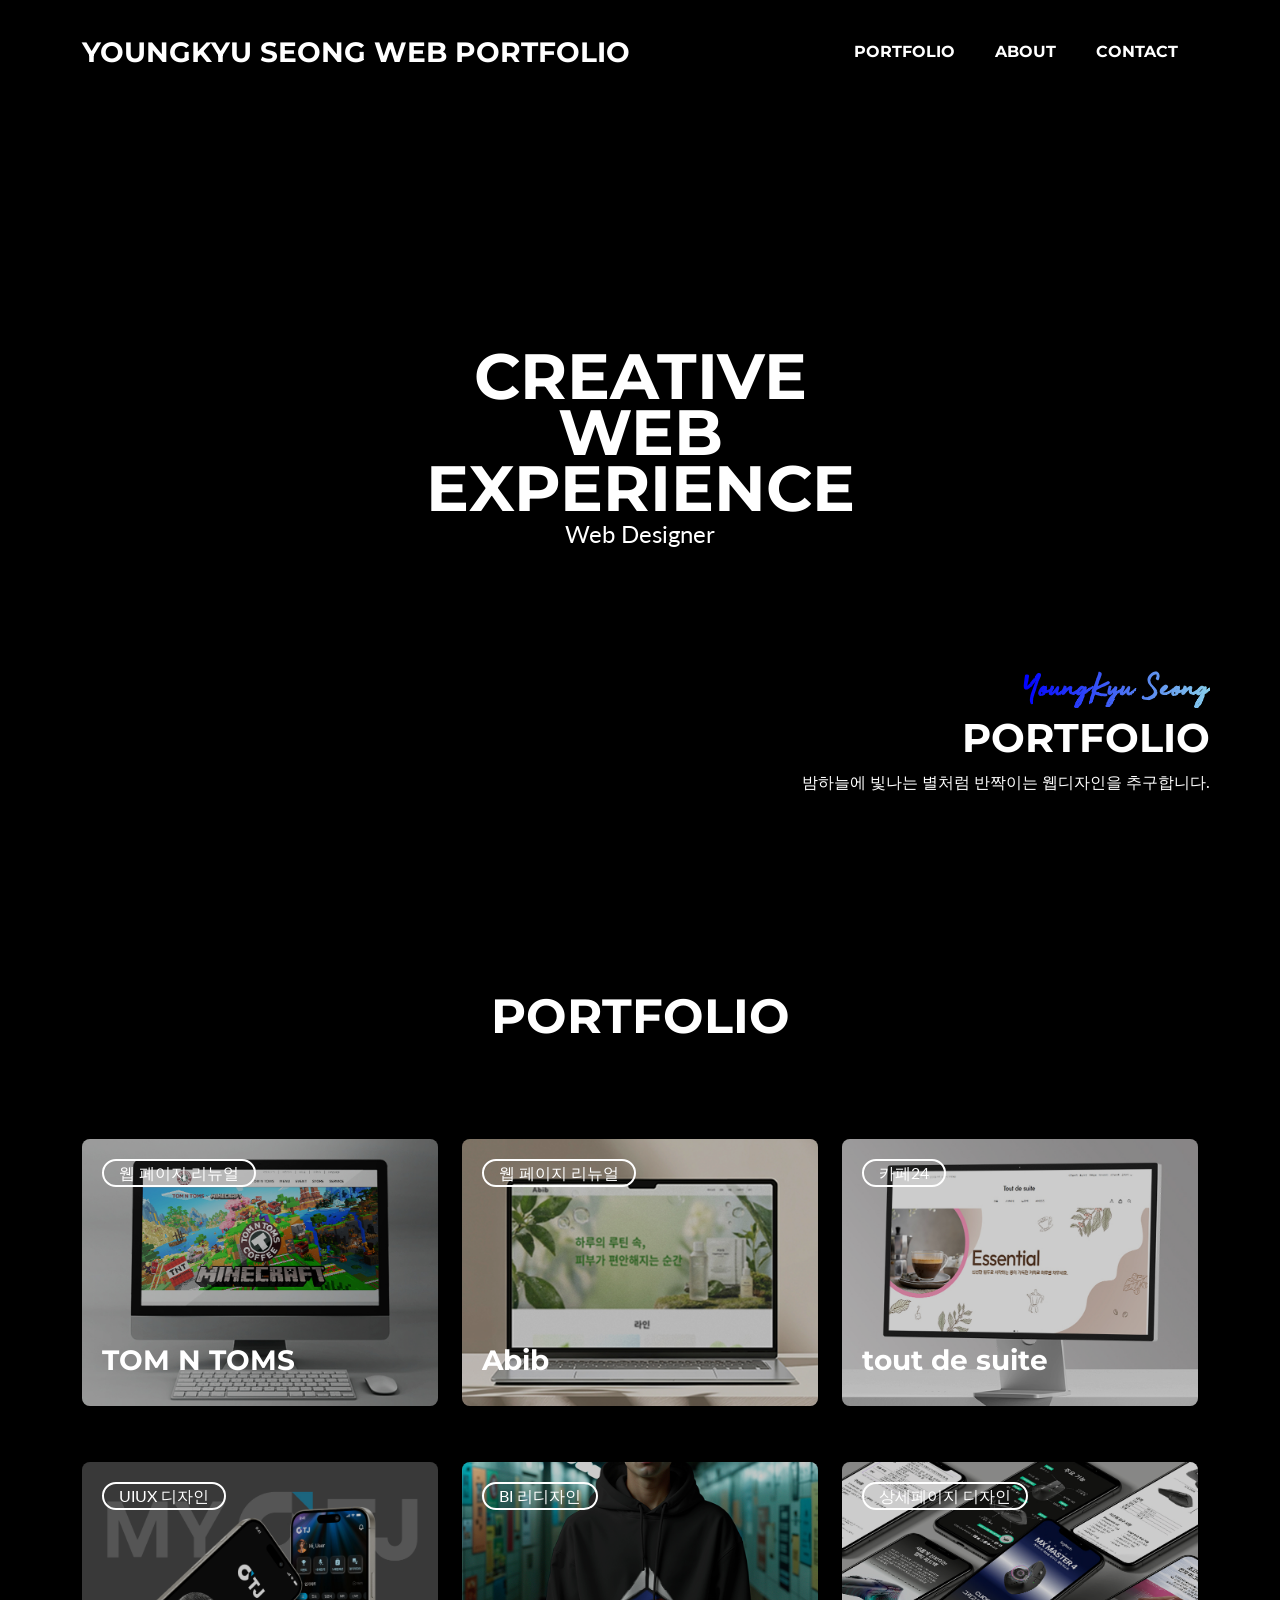
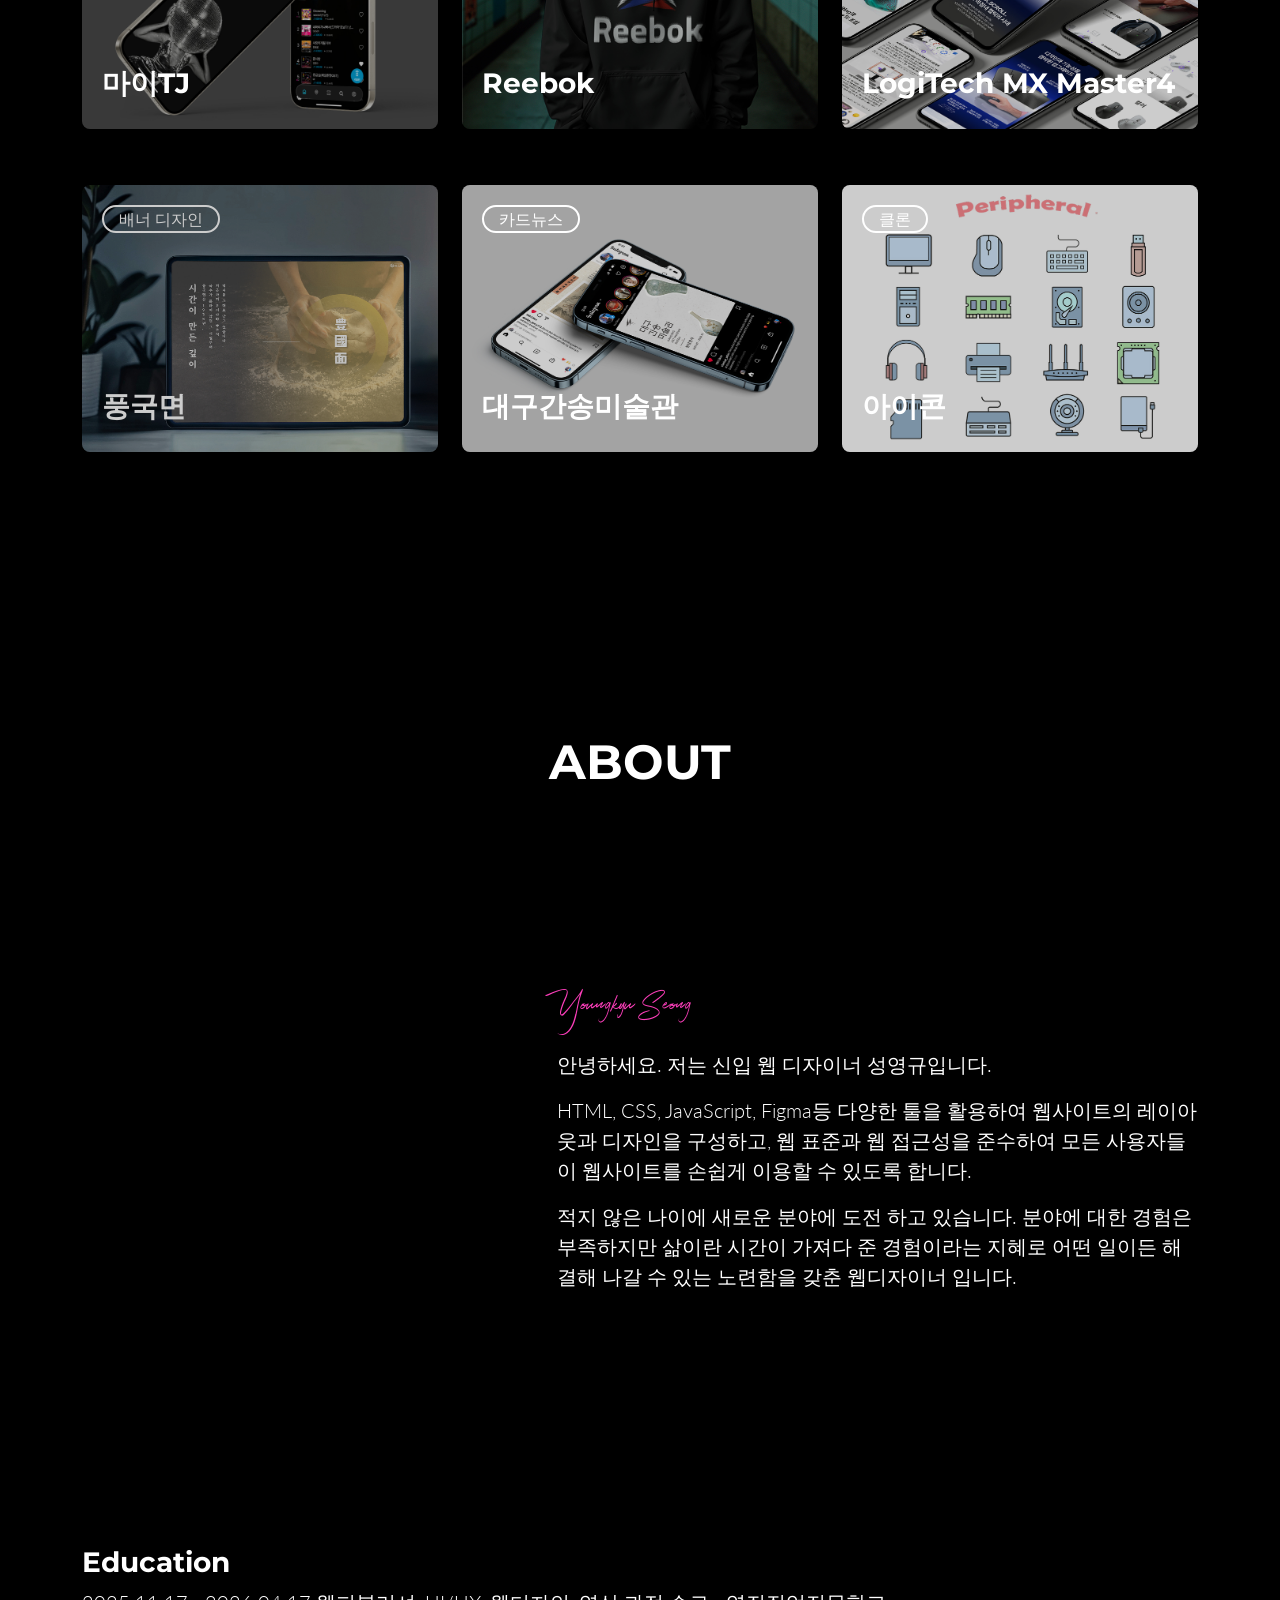
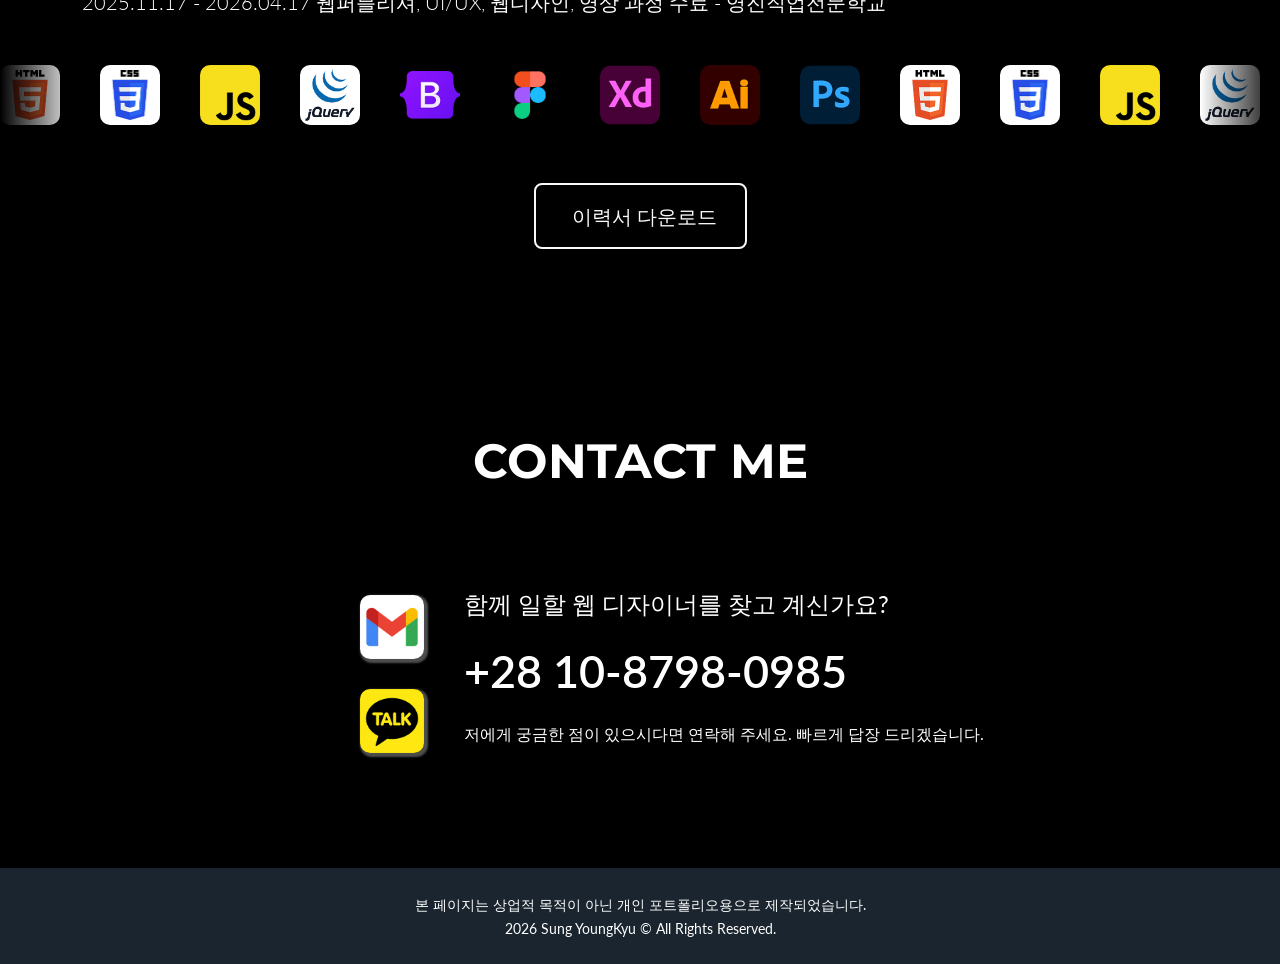
==== commit 25c76daa: "24.04.21-1" ====
--- a/index.html
+++ b/index.html
@@ -236,7 +236,7 @@
                 
                 <!-- About Section Button-->
                 <div class="text-center mt-4" data-aos="fade-up" data-aos-delay="200">
-                    <a class="btn btn-xl btn-outline-light" href="./assets/Resume/seong_resume.pdf" target="_blank">
+                    <a class="btn btn-xl btn-outline-light" href="./assets/Resume/Seong_resume.pdf" target="_blank">
                         <i class="fas fa-download me-2"></i>
                         이력서 다운로드
                     </a>
--- a/assets/css/custom.css
+++ b/assets/css/custom.css
@@ -180,7 +180,7 @@
   z-index: 1;
 }
 #about .marquee .box-blur .box {
-  width: 100px;
+  width: 80px;
   height: 100px;
   background-color: #000;
   position: absolute;
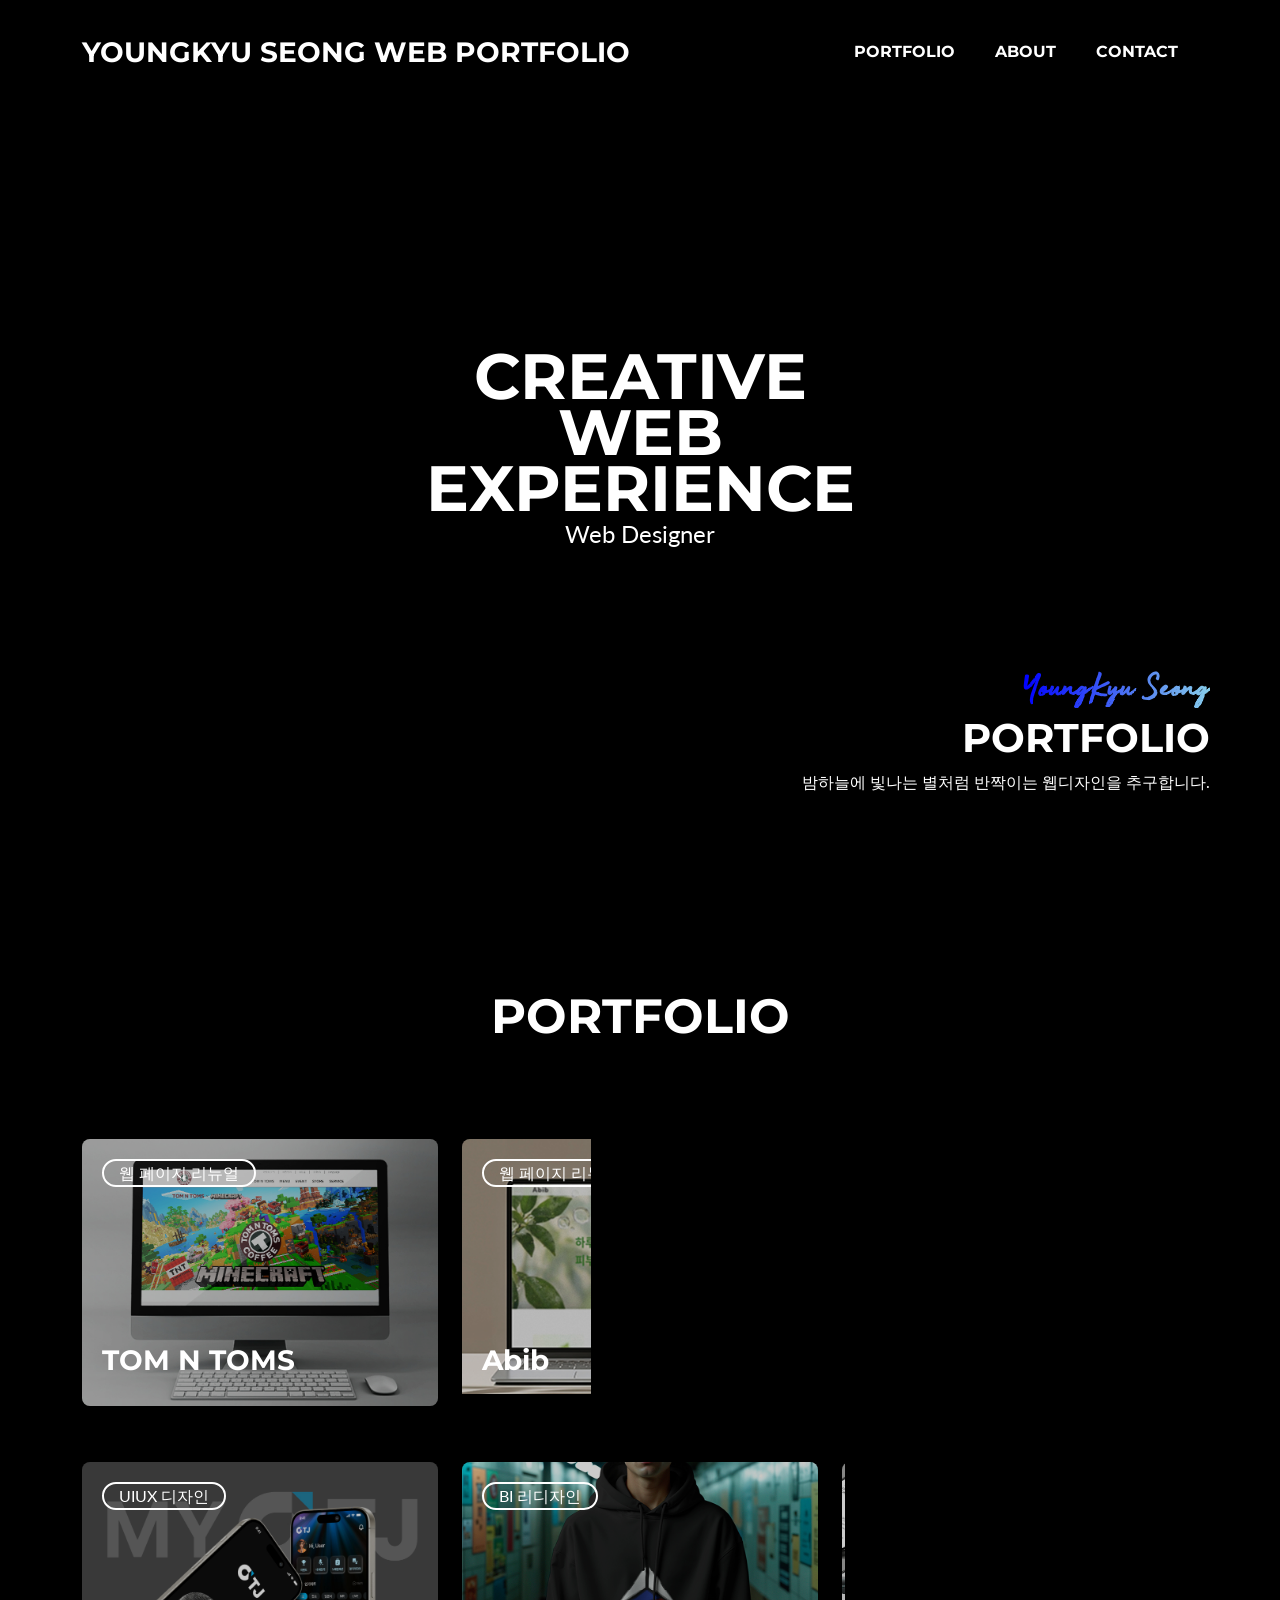
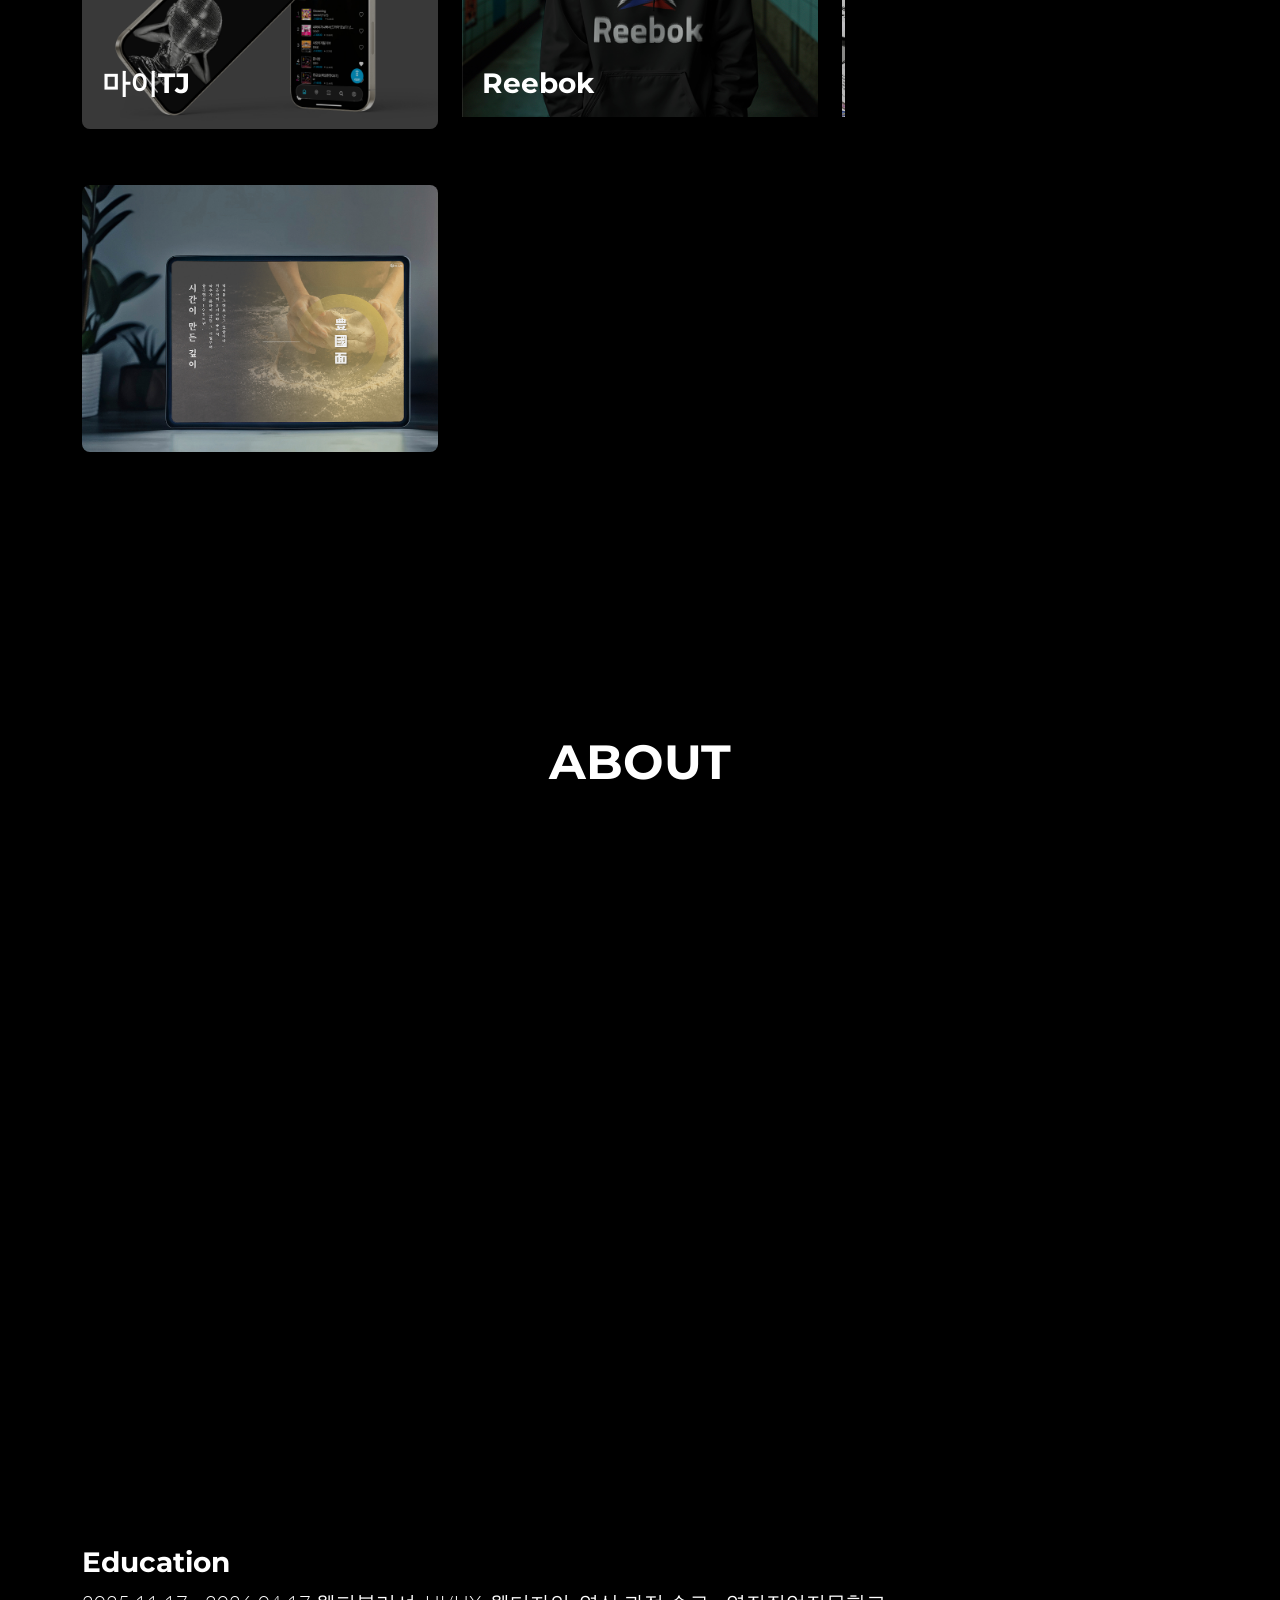
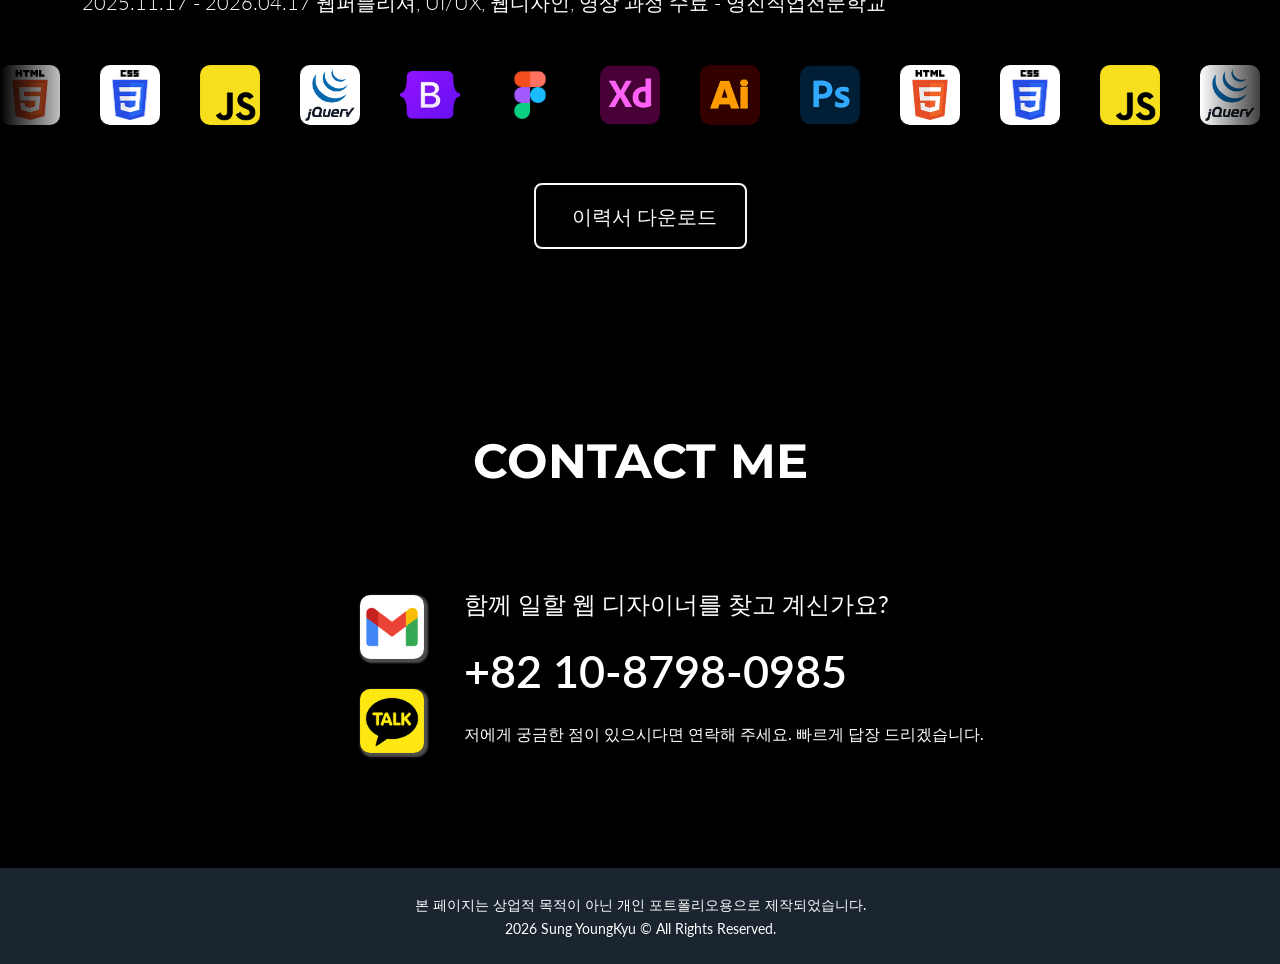
==== commit 2b21cdb4: "26.04.26-6" ====
--- a/index.html
+++ b/index.html
@@ -297,7 +297,7 @@
                     </div>
                     <div class="col-lg-8 col-xs-5 text-wrap">
                         <p>함께 일할 웹 디자이너를 찾고 계신가요?</p>
-                        <p><a href="tel:+2810-8798-0985">+28 10-8798-0985</a></p>
+                        <p><a href="tel:+8210-8798-0985">+82 10-8798-0985</a></p>
                         <p>저에게 궁금한 점이 있으시다면 연락해 주세요. 빠르게 답장 드리겠습니다.</p>
                     </div>
                 </div>
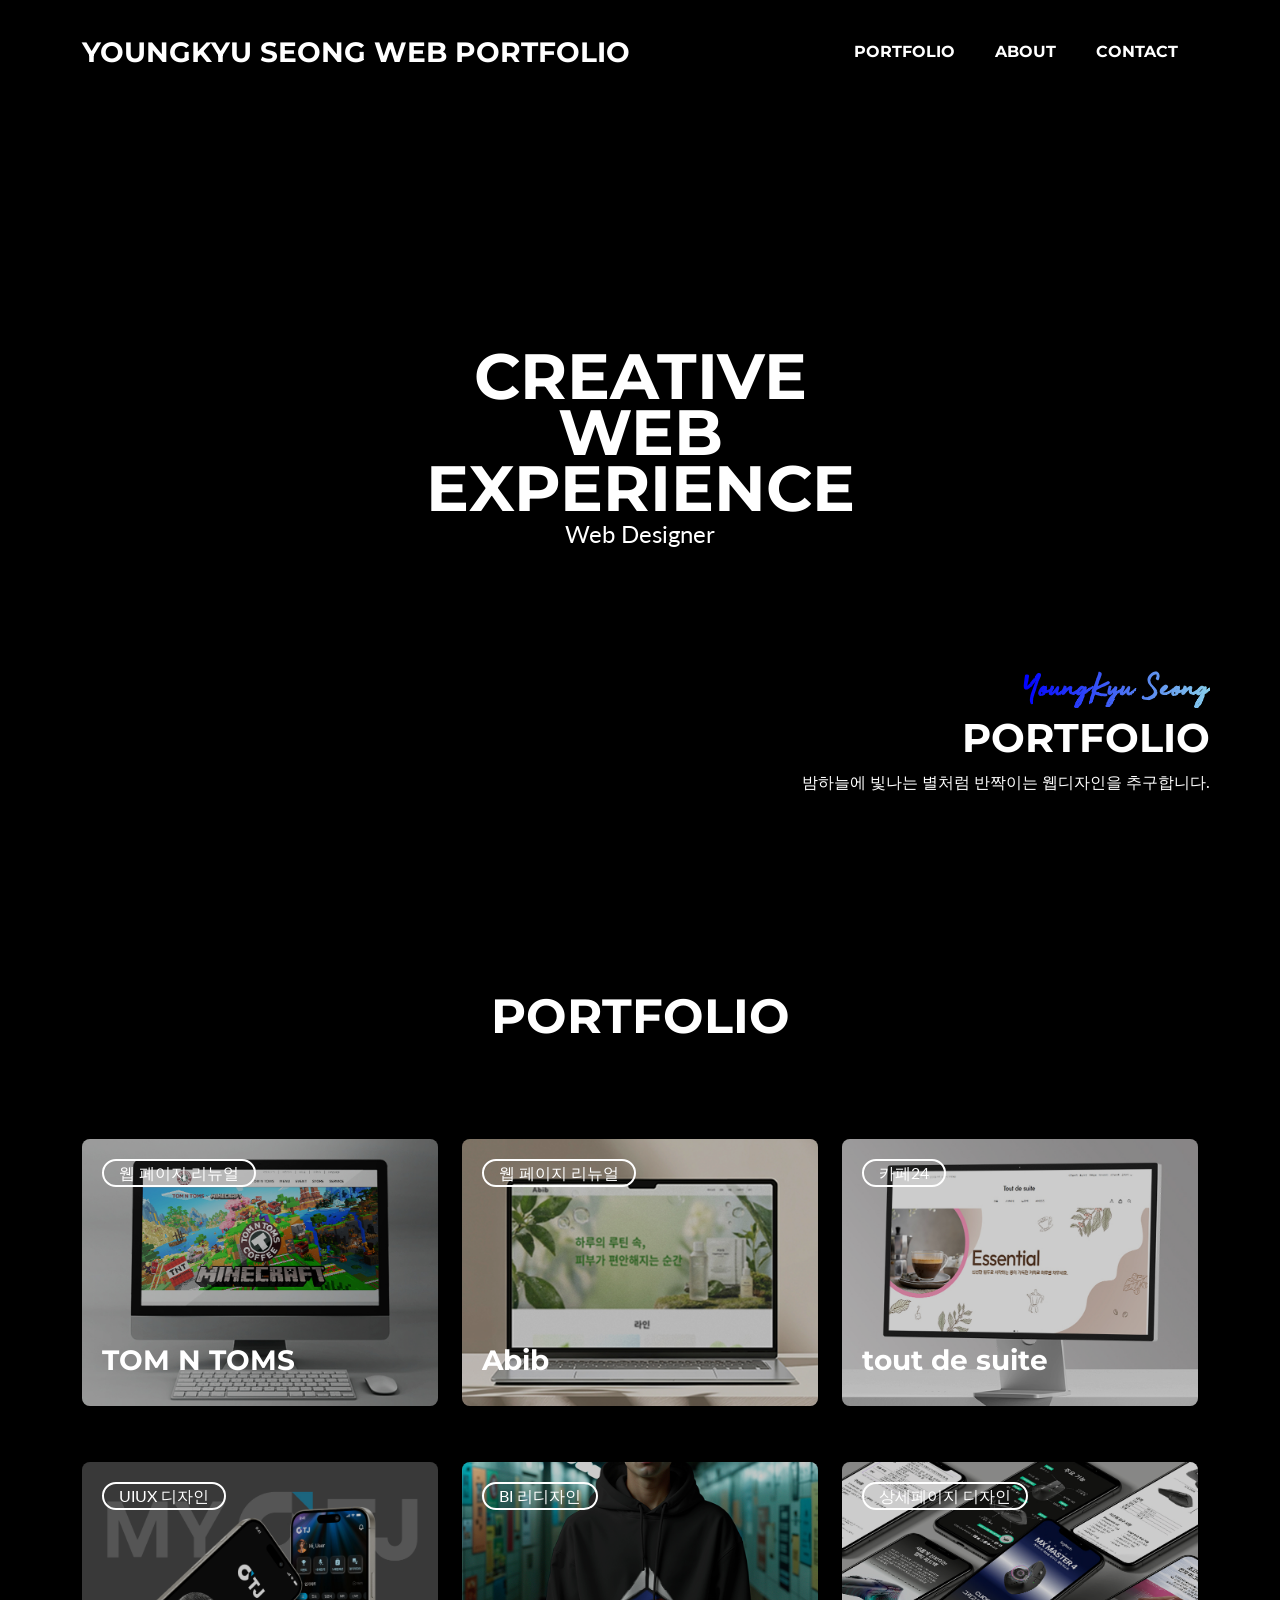
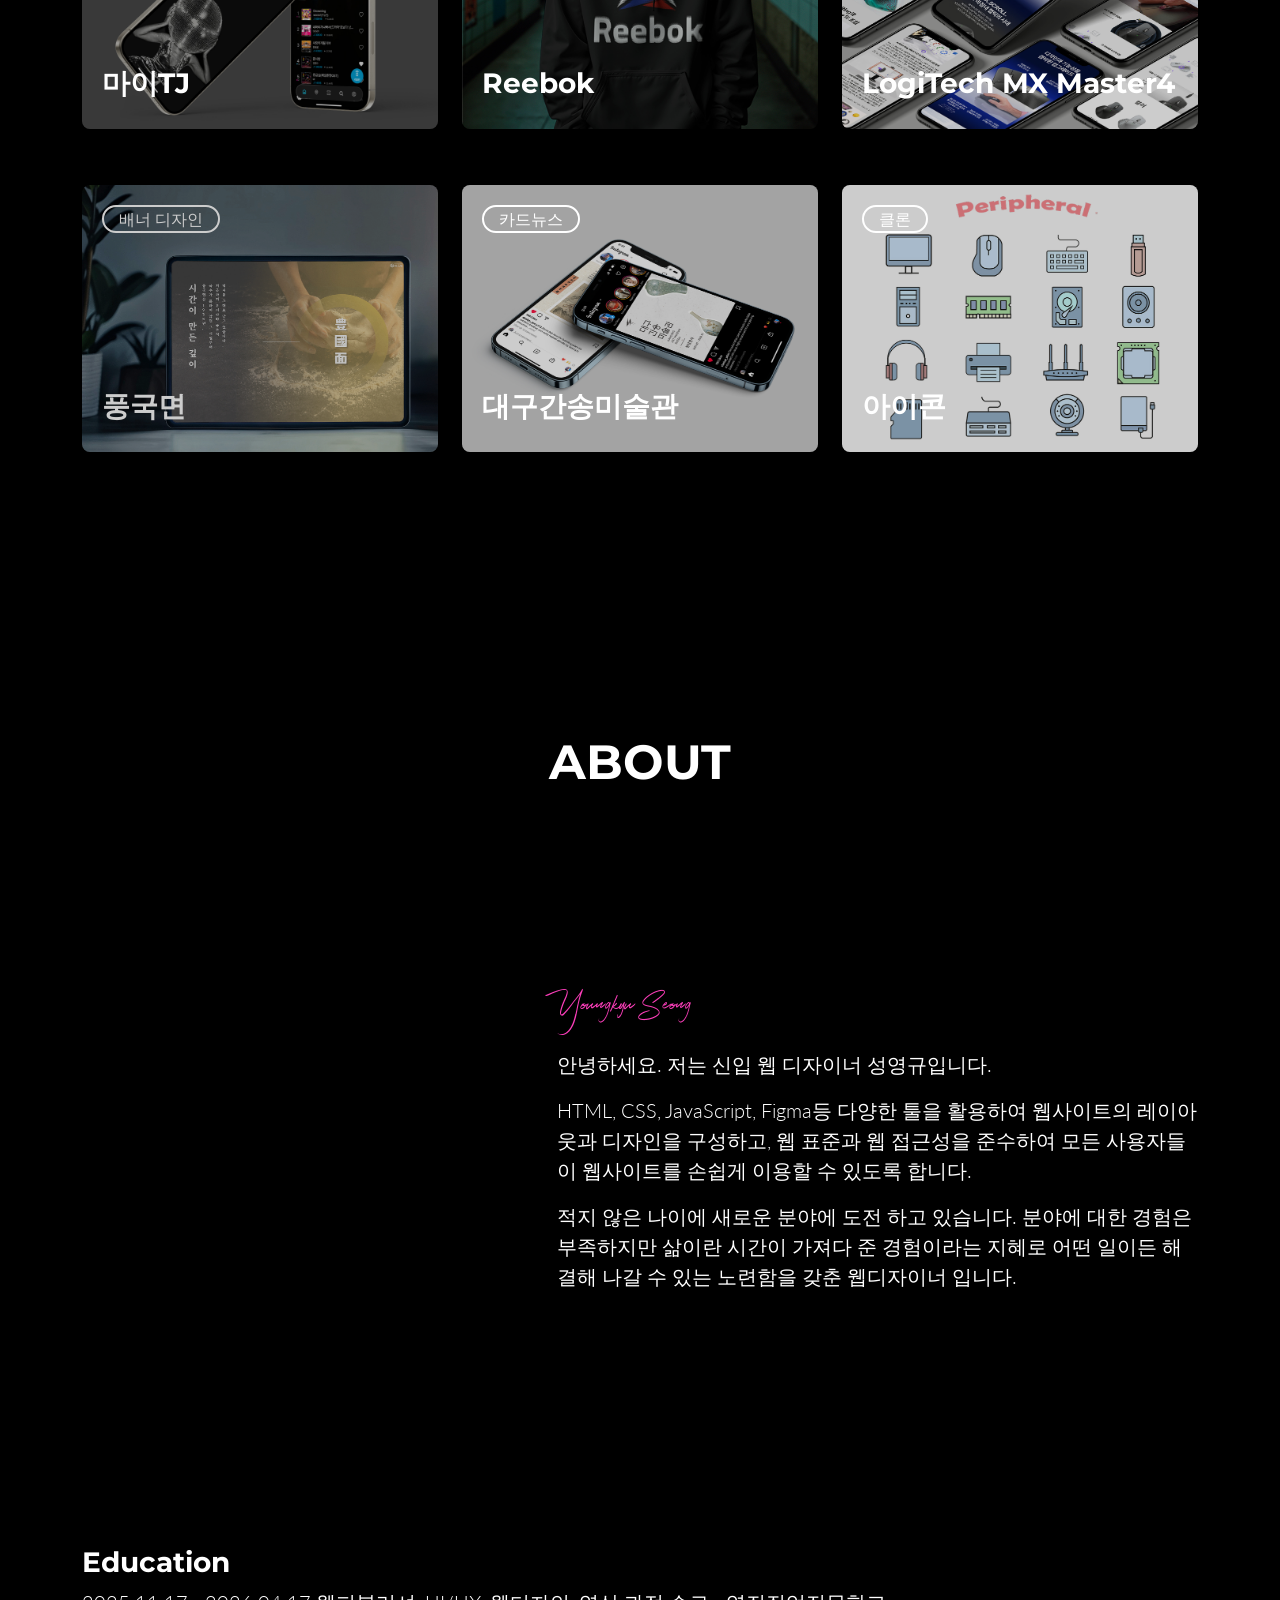
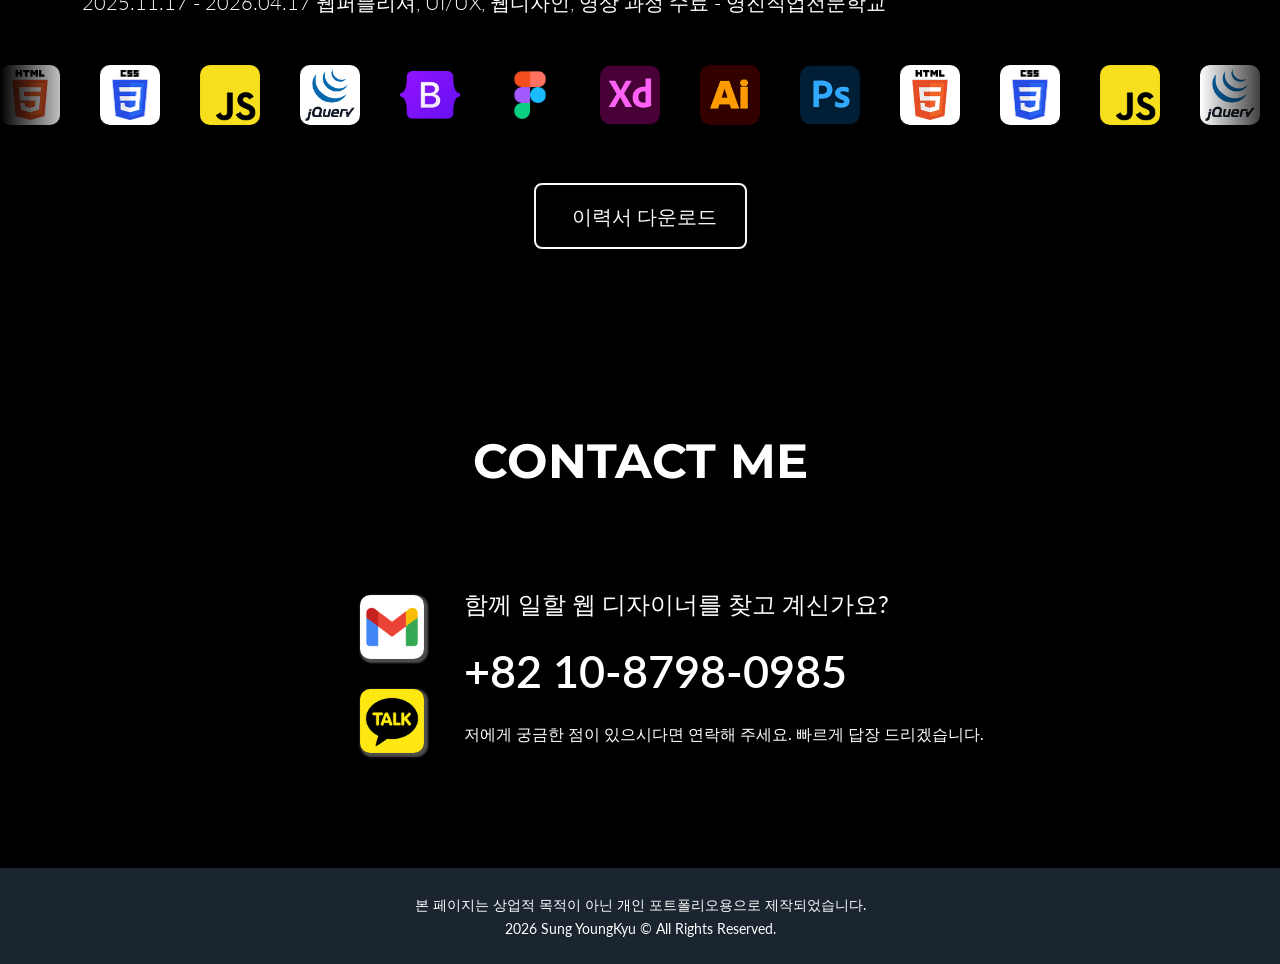
==== commit 4f9941ef: "26.05.21-1" ====
--- a/index.html
+++ b/index.html
@@ -236,7 +236,7 @@
                 
                 <!-- About Section Button-->
                 <div class="text-center mt-4" data-aos="fade-up" data-aos-delay="200">
-                    <a class="btn btn-xl btn-outline-light" href="./assets/Resume/Seong_resume.pdf" target="_blank">
+                    <a class="btn btn-xl btn-outline-light" href="./assets/Resume/seong_resume.pdf" target="_blank">
                         <i class="fas fa-download me-2"></i>
                         이력서 다운로드
                     </a>
